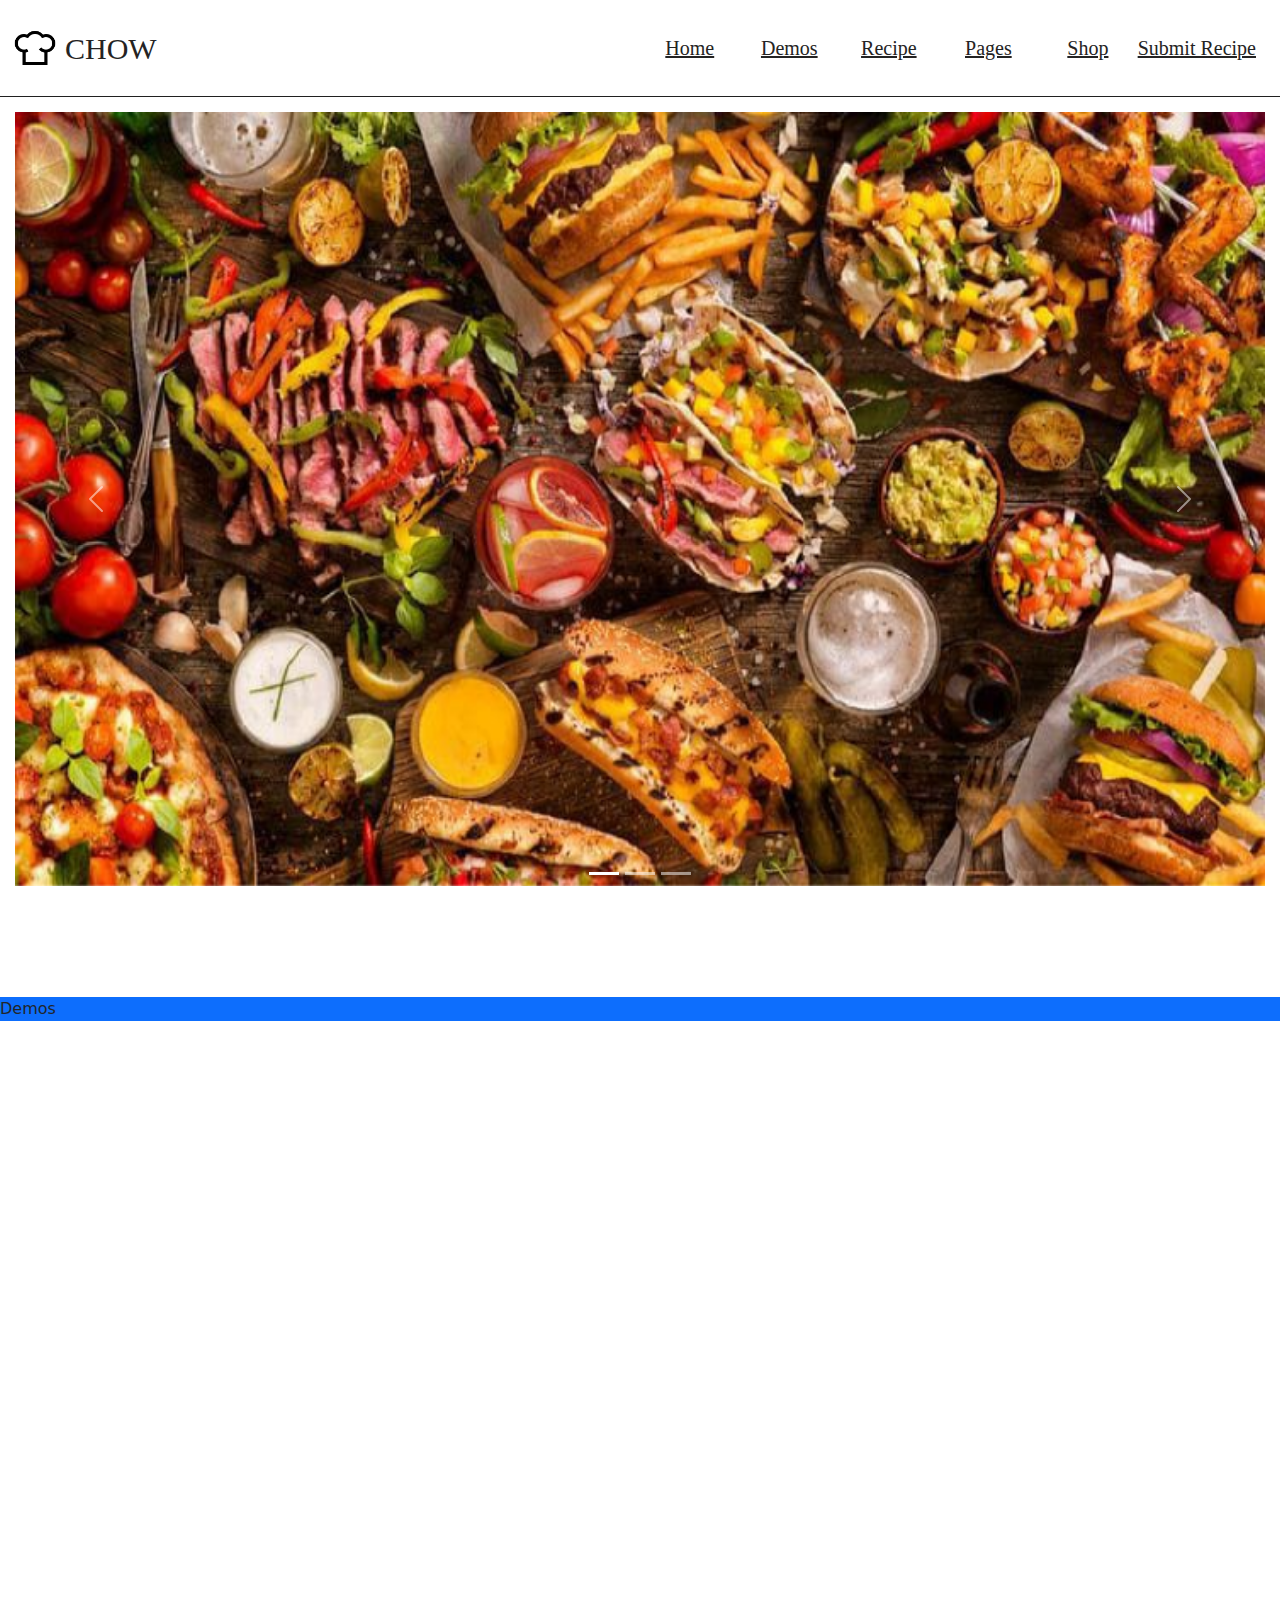
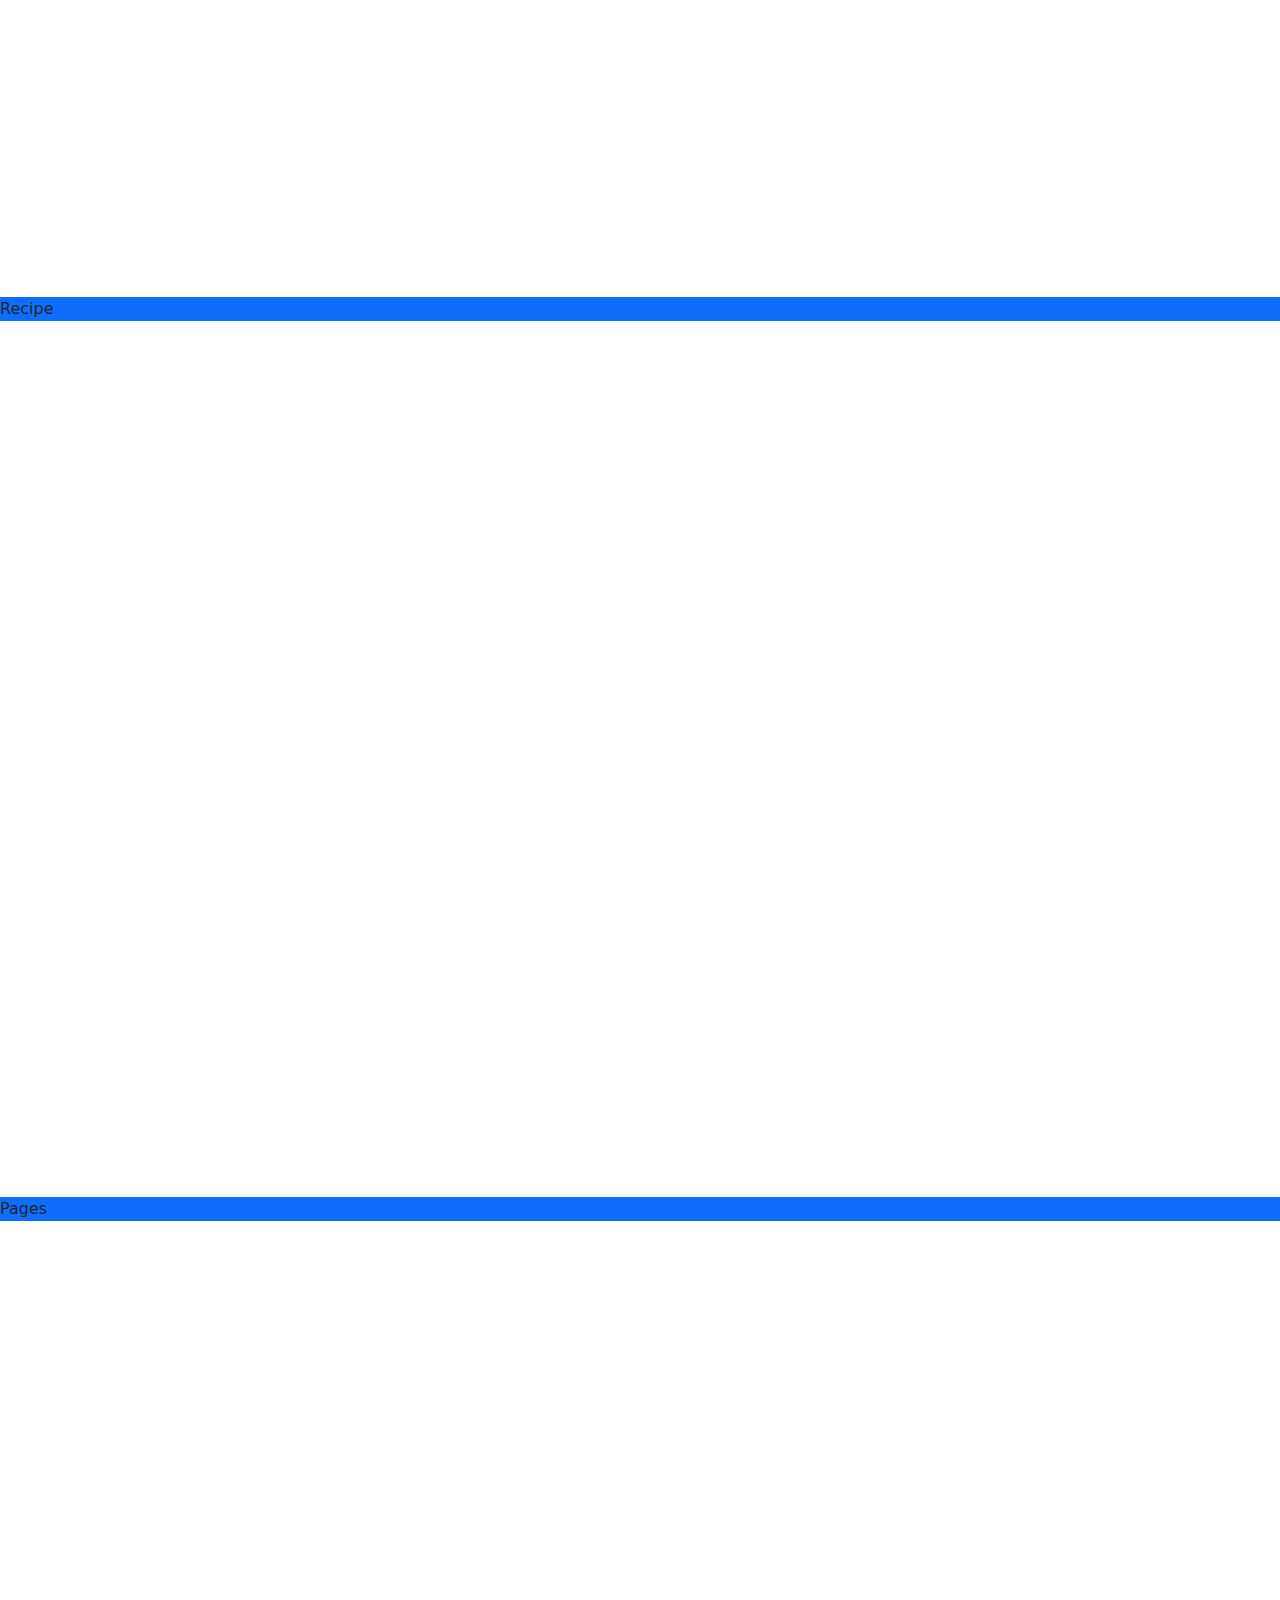
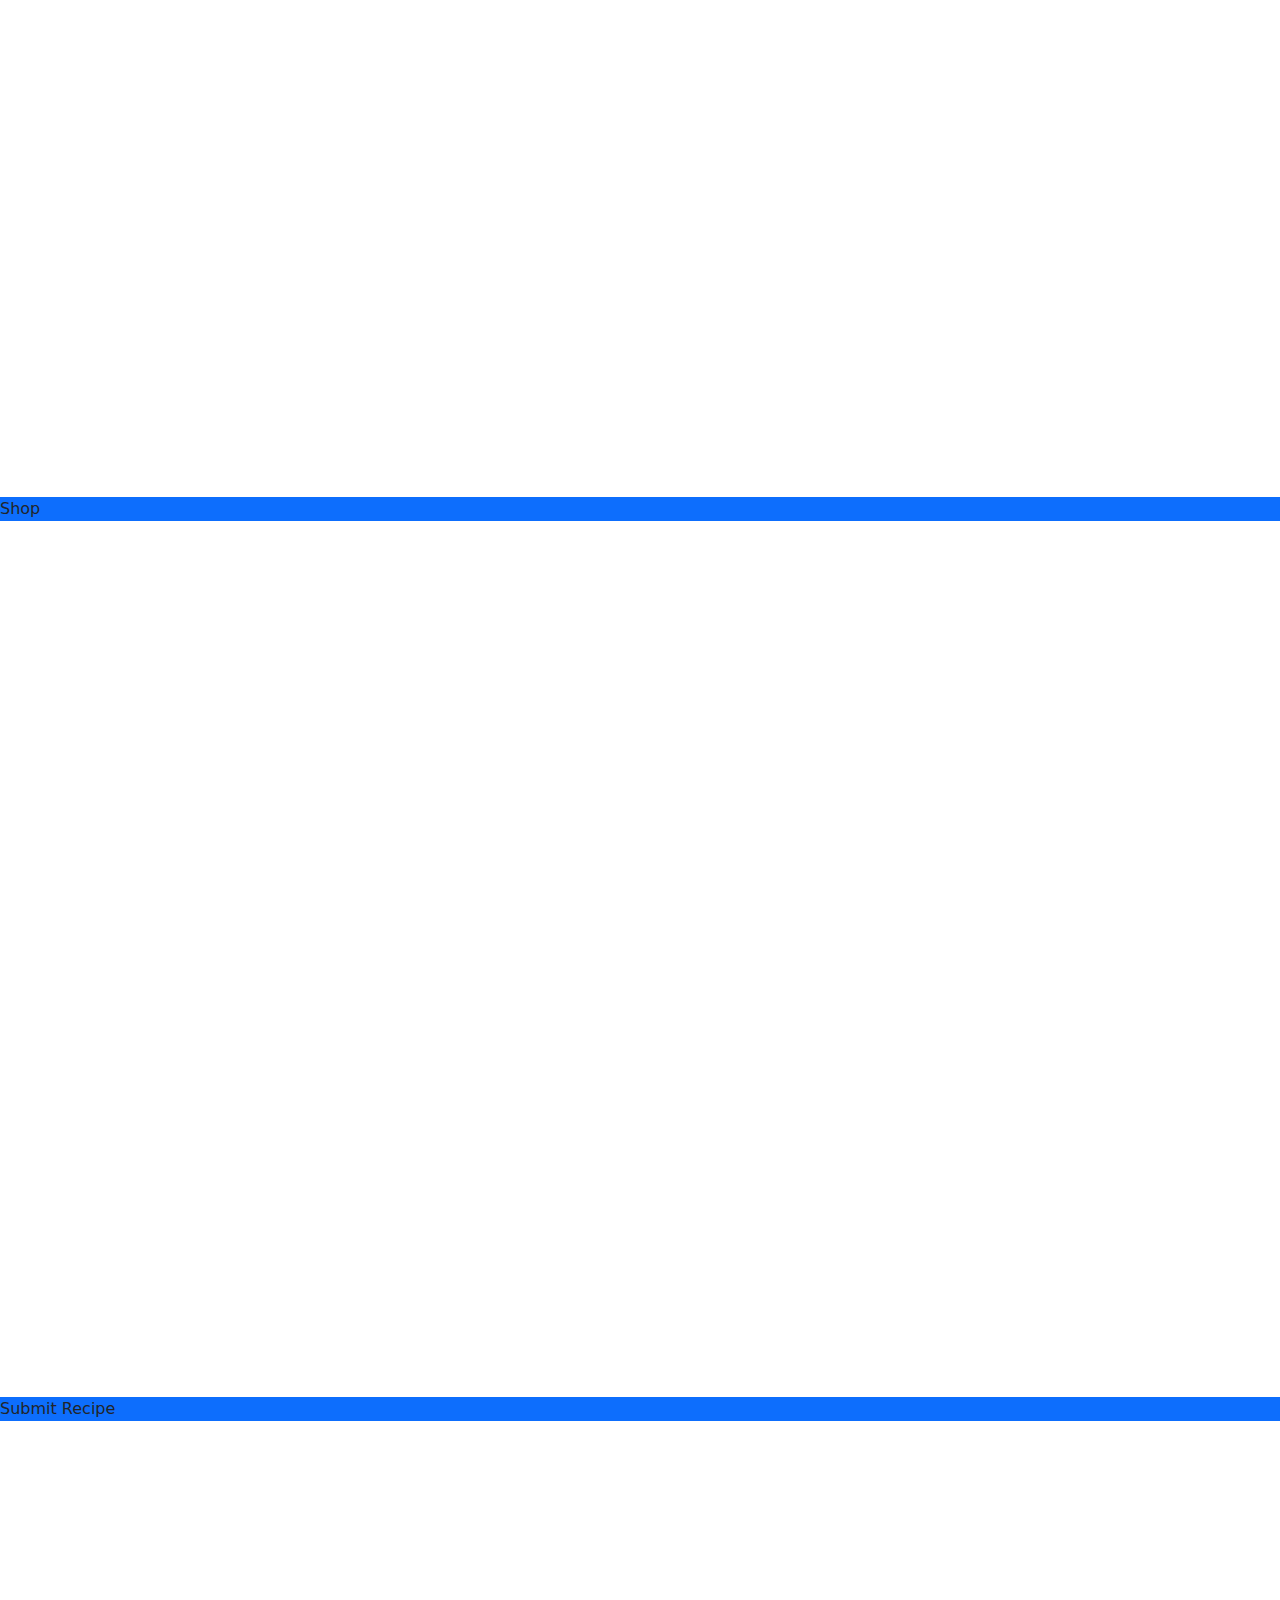
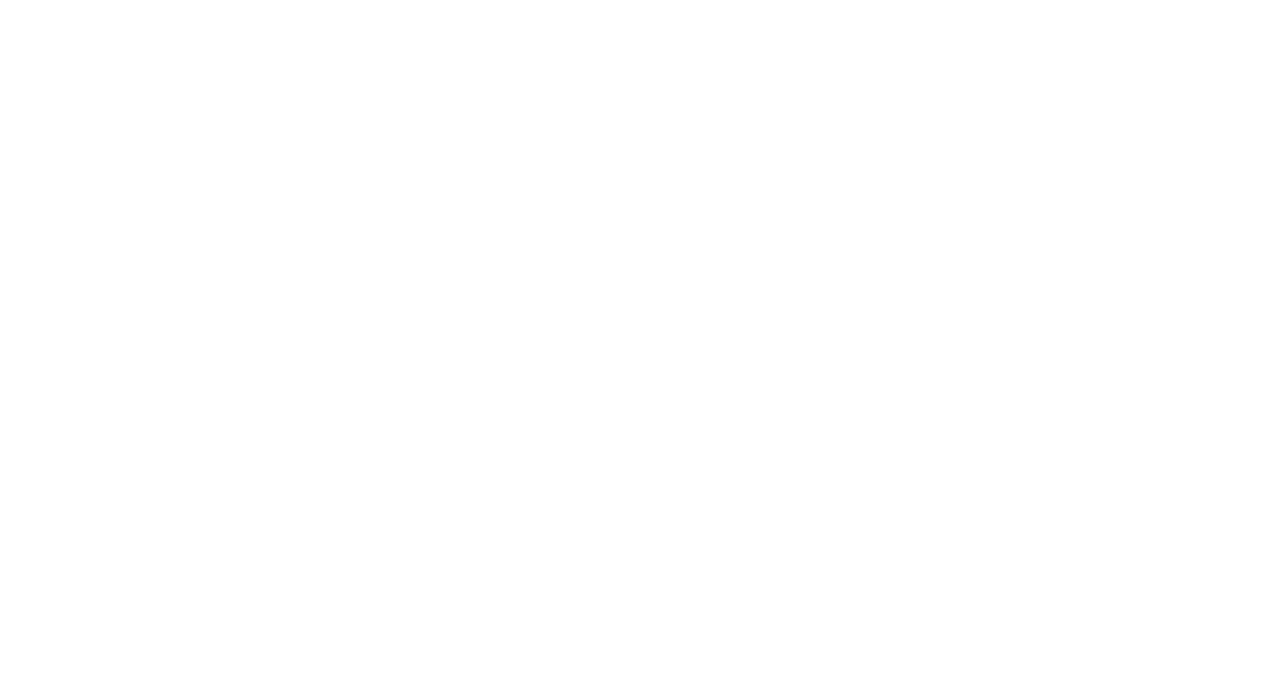
==== index.html @ 67138788 "changes" ====
<!DOCTYPE html>
<html lang="en">
  <head>
    <meta charset="UTF-8" />
    <meta name="viewport" content="width=device-width, initial-scale=1.0" />
    <title>CHOW</title>
    <link
      href="https://cdn.jsdelivr.net/npm/bootstrap@5.3.3/dist/css/bootstrap.min.css"
      rel="stylesheet"
    />
    <link rel="stylesheet" href="./style.css" />
    <script src="https://cdn.jsdelivr.net/npm/bootstrap@5.3.3/dist/js/bootstrap.bundle.min.js"></script>
 
  </head>
  <body>
    <div class="">
      <nav class="navbar navbar-expand-sm bg-white navbar-dark">
        <div class="row w-100 customNav">
          <div class="col d-flex align-items-center">
            <img src="./img/headIcon.png" alt="Los Angeles" class="customslide" style="height: 50px; width: 50px; margin-left: 10px;">
            <a class="navbar-brand logoLabel" href="#">CHOW</a>
          </div>
          
          <div class="col" >
            <ul class="navbar-nav">
              <li class="nav-item w-100">
                <a class="navLabel" href="#home">Home</a>
              </li>
              <li class="nav-item w-100">
                <a class="navLabel" href="#demos">Demos</a>
              </li>
              <li class="nav-item w-100">
                <a class="navLabel" href="#recipe">Recipe</a>
              </li>
              <li class="nav-item w-100">
                <a class="navLabel" href="#pages">Pages</a>
              </li>
              <li class="nav-item w-100">
                <a class="navLabel" href="#shop">Shop</a>
              </li>
              <li class="nav-item w-100">
                <a class="navLabel" href="#form">Submit Recipe</a>
              </li>
            </ul>
          </div>
        </div>
      </nav>
    </div>
    <div id="home" class="vh-100">
      <div id="demo" class="carousel slide" style="padding: 15px;" data-bs-ride="carousel">

        <!-- Indicators/dots -->
        <div class="carousel-indicators">
          <button type="button" data-bs-target="#demo" data-bs-slide-to="0" class="active"></button>
          <button type="button" data-bs-target="#demo" data-bs-slide-to="1"></button>
          <button type="button" data-bs-target="#demo" data-bs-slide-to="2"></button>
        </div>
        
        <!-- The slideshow/carousel -->
        <div class="carousel-inner">
          <div class="carousel-item active 70-vh">
            <img src="./img/crsl1.jpeg" alt="Los Angeles" class="d-block customslide" style="width:100%">
          </div>
          <div class="carousel-item">
            <img src="./img/crsl2.jpeg" alt="Chicago" class="d-block customslide" style="width:100%">
          </div>
          <div class="carousel-item">
            <img src="./img/crsl3.jpeg" alt="New York" class="d-block customslide" style="width:100%">
          </div>
        </div>
        
        <!-- Left and right controls/icons -->
        <button class="carousel-control-prev" type="button" data-bs-target="#demo" data-bs-slide="prev">
          <span class="carousel-control-prev-icon"></span>
        </button>
        <button class="carousel-control-next" type="button" data-bs-target="#demo" data-bs-slide="next">
          <span class="carousel-control-next-icon"></span>
        </button>
      </div>
      
    </div>
    <div id="demos" class="vh-100"><p class="bg-primary">Demos</p></div>
    <div id="recipe" class="vh-100"><p class="bg-primary">Recipe</p></div>
    <div id="pages" class="vh-100"><p class="bg-primary">Pages</p></div>
    <div id="shop" class="vh-100"><p class="bg-primary">Shop</p></div>
    <div id="form" class="vh-100"><p class="bg-primary">Submit Recipe</p></div>
   
  </body>
</html>
---- style.css ----
.customNav{
    height: 80px;
    align-items: center;
}
.nav-item {
    display: flex;
  }
  
  .nav-link {
    flex-grow: 1;
    text-align: center; 
    white-space: nowrap;
  }

  .navLabel{
    color: rgb(36, 35, 35);
    font-size: 20px;
    font-family: 'Times New Roman', Times, serif;
    flex-grow: 1;
    text-align: center; 
    white-space: nowrap;
    
  }
  .logoLabel{
    color: rgb(36, 35, 35);
    font-size: 30px;
    font-family: 'Times New Roman', Times, serif;
    padding-left: 5px;
  }
  .navbar{
    border-bottom: 1px solid rgb(32, 32, 32);
  }
  
.customslide{
height: 86vh;
}
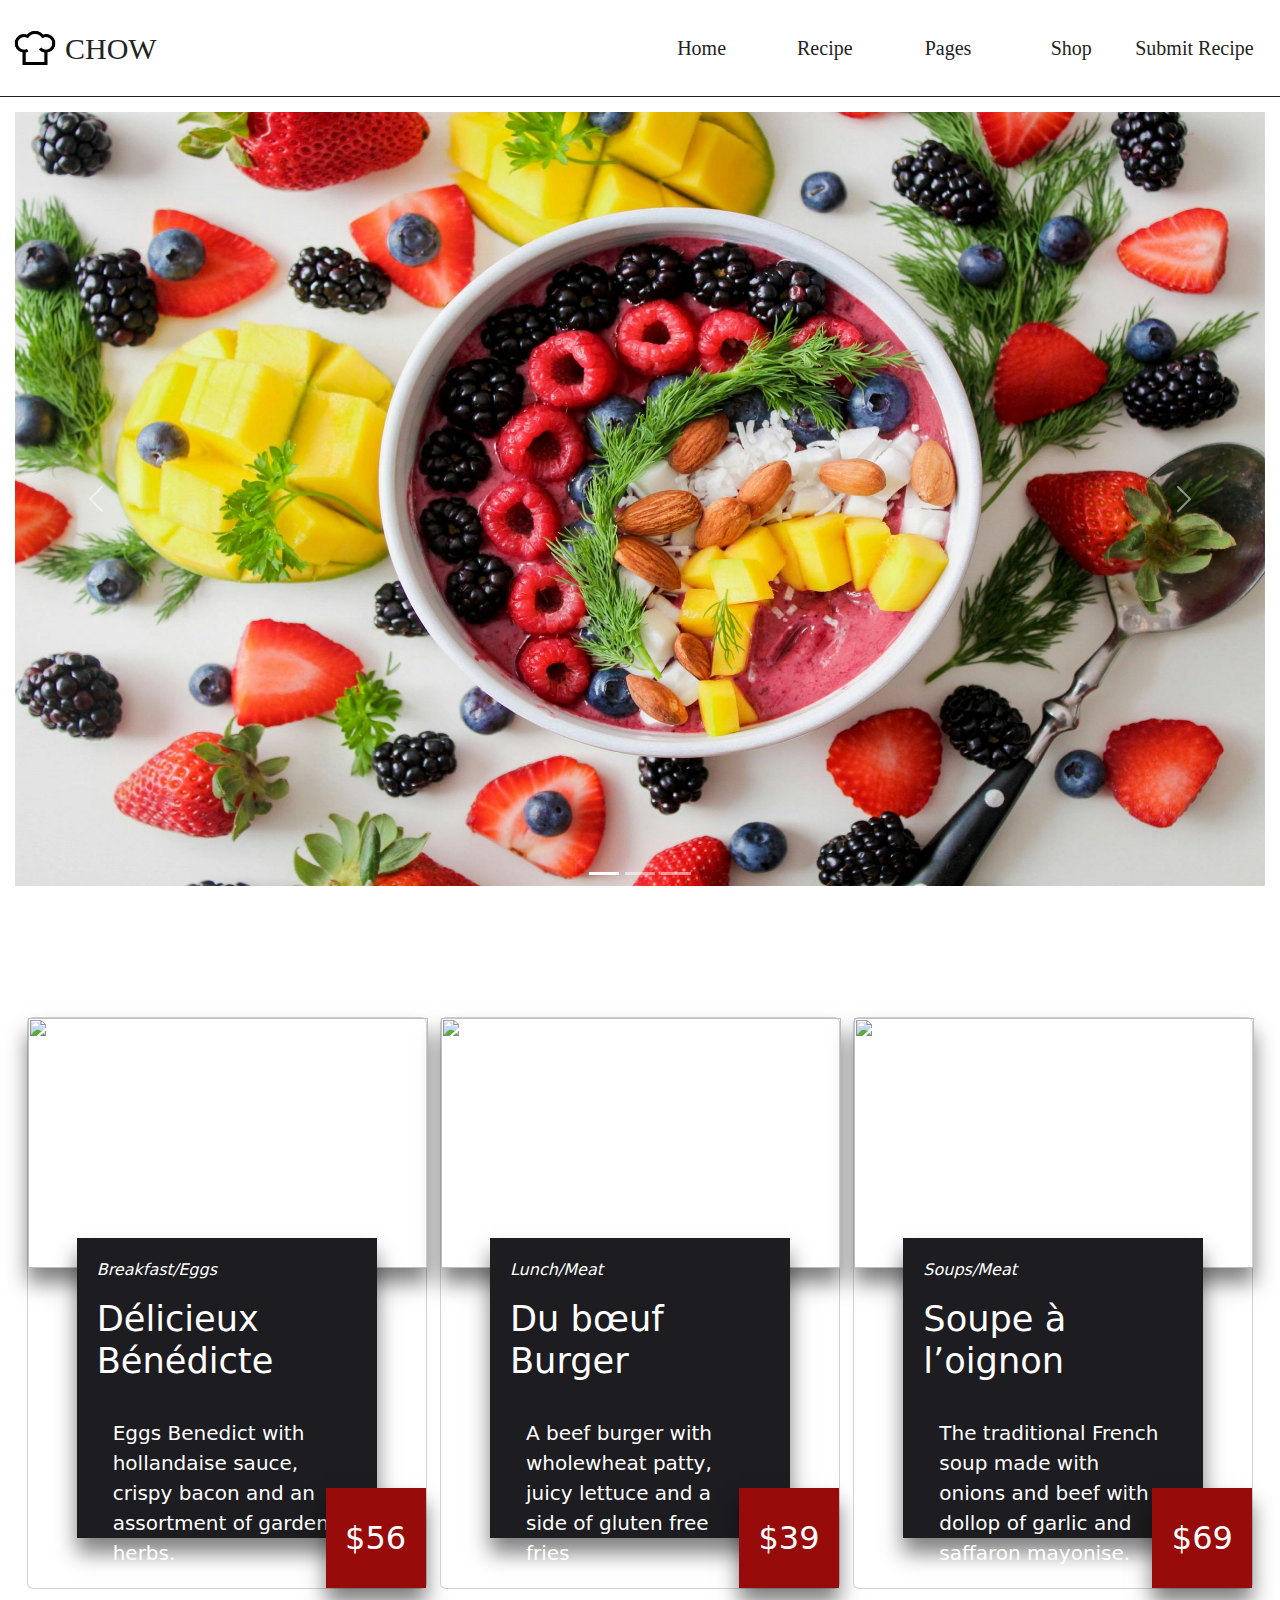
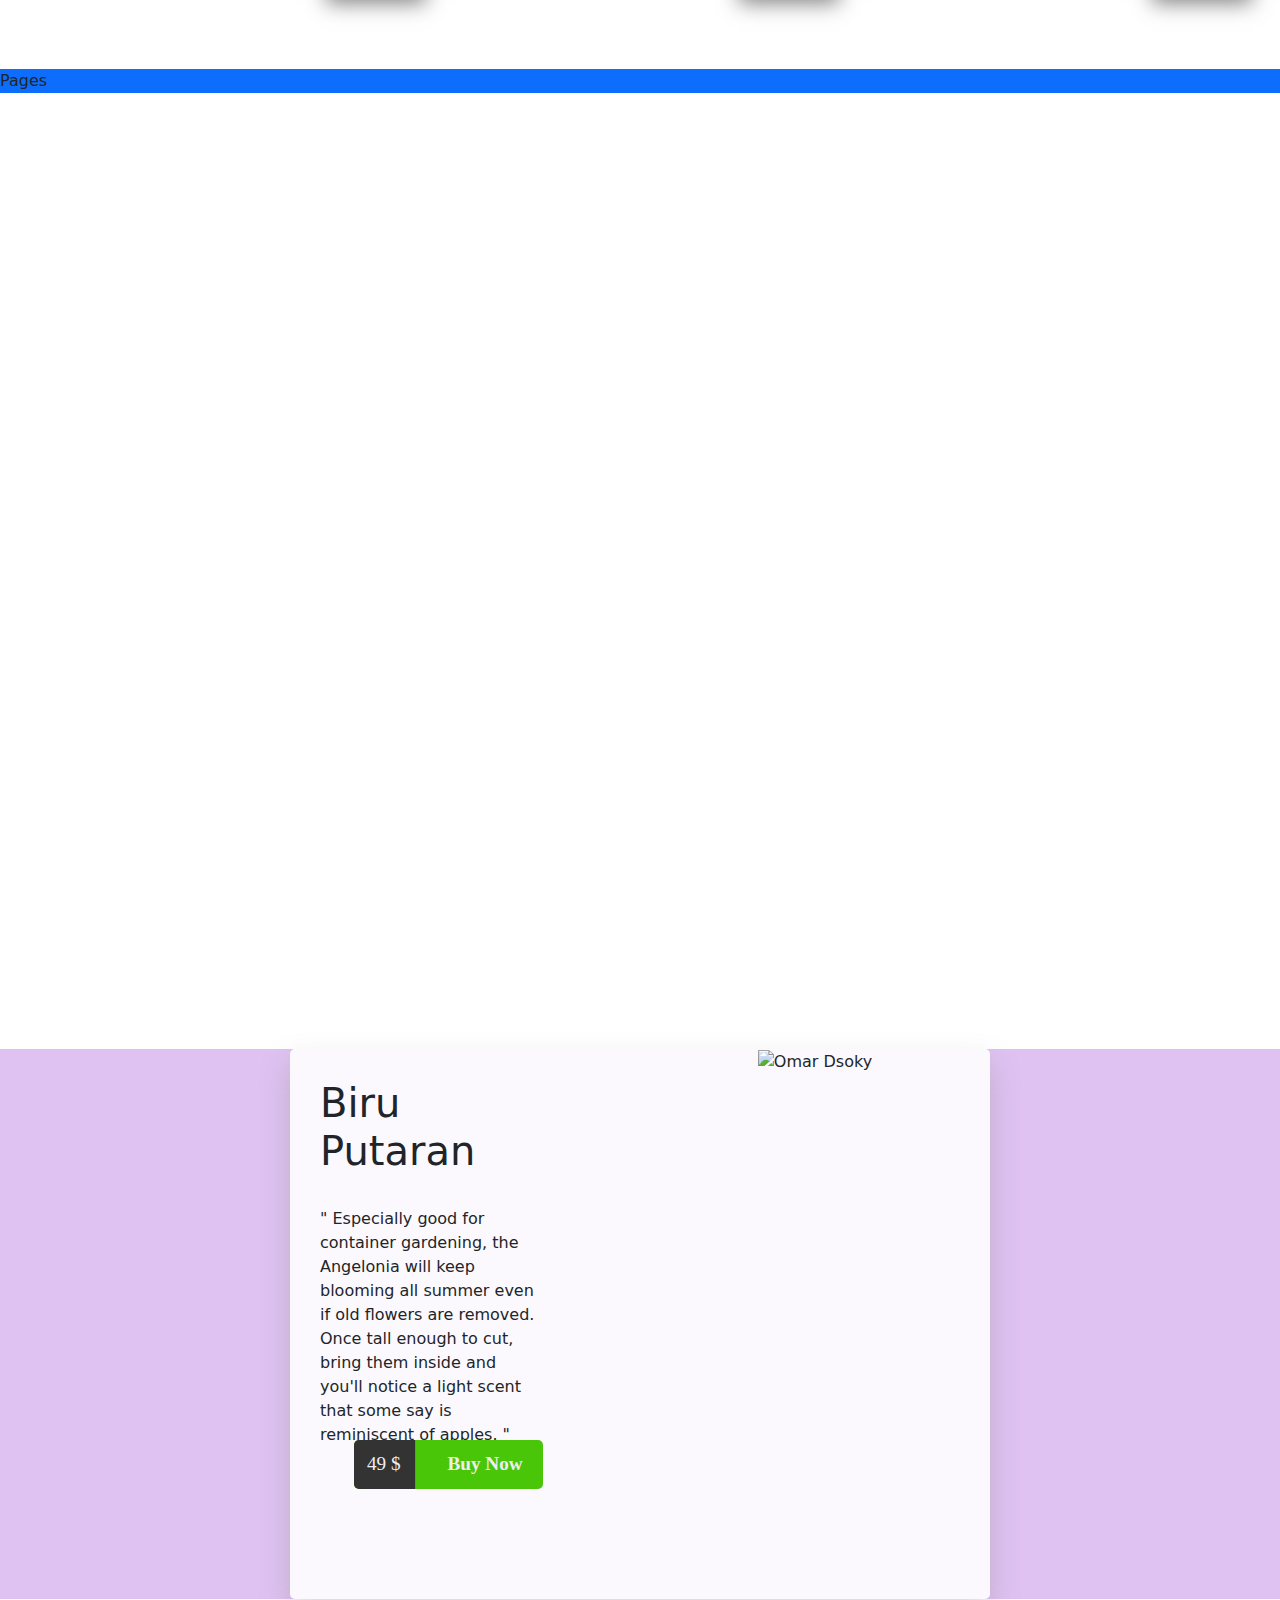
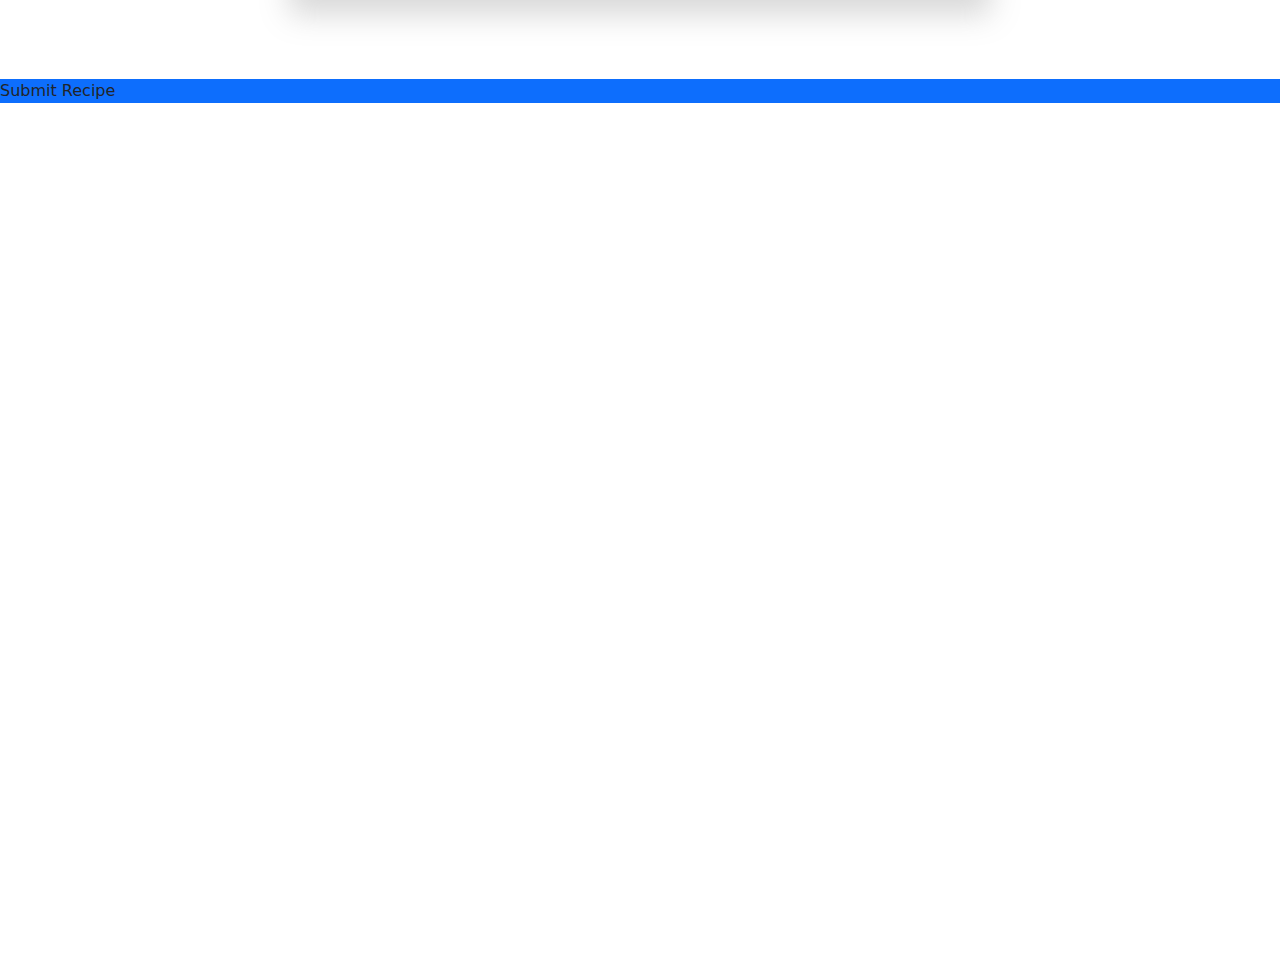
==== commit 82e58ad6: "card and product card" ====
--- a/index.html
+++ b/index.html
@@ -10,25 +10,29 @@
     />
     <link rel="stylesheet" href="./style.css" />
     <script src="https://cdn.jsdelivr.net/npm/bootstrap@5.3.3/dist/js/bootstrap.bundle.min.js"></script>
- 
   </head>
   <body>
     <div class="">
       <nav class="navbar navbar-expand-sm bg-white navbar-dark">
         <div class="row w-100 customNav">
           <div class="col d-flex align-items-center">
-            <img src="./img/headIcon.png" alt="Los Angeles" class="customslide" style="height: 50px; width: 50px; margin-left: 10px;">
+            <img
+              src="./img/headIcon.png"
+              alt="Los Angeles"
+              class="customslide"
+              style="height: 50px; width: 50px; margin-left: 10px"
+            />
             <a class="navbar-brand logoLabel" href="#">CHOW</a>
           </div>
-          
-          <div class="col" >
+
+          <div class="col">
             <ul class="navbar-nav">
               <li class="nav-item w-100">
                 <a class="navLabel" href="#home">Home</a>
               </li>
-              <li class="nav-item w-100">
+              <!-- <li class="nav-item w-100">
                 <a class="navLabel" href="#demos">Demos</a>
-              </li>
+              </li> -->
               <li class="nav-item w-100">
                 <a class="navLabel" href="#recipe">Recipe</a>
               </li>
@@ -47,43 +51,188 @@
       </nav>
     </div>
     <div id="home" class="vh-100">
-      <div id="demo" class="carousel slide" style="padding: 15px;" data-bs-ride="carousel">
-
+      <div
+        id="demo"
+        class="carousel slide"
+        style="padding: 15px"
+        data-bs-ride="carousel"
+      >
         <!-- Indicators/dots -->
         <div class="carousel-indicators">
-          <button type="button" data-bs-target="#demo" data-bs-slide-to="0" class="active"></button>
-          <button type="button" data-bs-target="#demo" data-bs-slide-to="1"></button>
-          <button type="button" data-bs-target="#demo" data-bs-slide-to="2"></button>
-        </div>
-        
+          <button
+            type="button"
+            data-bs-target="#demo"
+            data-bs-slide-to="0"
+            class="active"
+          ></button>
+          <button
+            type="button"
+            data-bs-target="#demo"
+            data-bs-slide-to="1"
+          ></button>
+          <button
+            type="button"
+            data-bs-target="#demo"
+            data-bs-slide-to="2"
+          ></button>
+        </div>
+
         <!-- The slideshow/carousel -->
         <div class="carousel-inner">
           <div class="carousel-item active 70-vh">
-            <img src="./img/crsl1.jpeg" alt="Los Angeles" class="d-block customslide" style="width:100%">
+            <img
+              src="./img/crsl1.jpg"
+              alt="Los Angeles"
+              class="d-block customslide"
+              style="width: 100%"
+            />
           </div>
           <div class="carousel-item">
-            <img src="./img/crsl2.jpeg" alt="Chicago" class="d-block customslide" style="width:100%">
+            <img
+              src="./img/crsl2.jpeg"
+              alt="Chicago"
+              class="d-block customslide"
+              style="width: 100%"
+            />
           </div>
           <div class="carousel-item">
-            <img src="./img/crsl3.jpeg" alt="New York" class="d-block customslide" style="width:100%">
-          </div>
-        </div>
-        
+            <img
+              src="./img/crsl3.jpeg"
+              alt="New York"
+              class="d-block customslide"
+              style="width: 100%"
+            />
+          </div>
+        </div>
+
         <!-- Left and right controls/icons -->
-        <button class="carousel-control-prev" type="button" data-bs-target="#demo" data-bs-slide="prev">
+        <button
+          class="carousel-control-prev"
+          type="button"
+          data-bs-target="#demo"
+          data-bs-slide="prev"
+        >
           <span class="carousel-control-prev-icon"></span>
         </button>
-        <button class="carousel-control-next" type="button" data-bs-target="#demo" data-bs-slide="next">
+        <button
+          class="carousel-control-next"
+          type="button"
+          data-bs-target="#demo"
+          data-bs-slide="next"
+        >
           <span class="carousel-control-next-icon"></span>
         </button>
       </div>
-      
-    </div>
-    <div id="demos" class="vh-100"><p class="bg-primary">Demos</p></div>
-    <div id="recipe" class="vh-100"><p class="bg-primary">Recipe</p></div>
+    </div>
+    <!-- <div id="demos" class="vh-100"><p class="bg-primary">Demos</p></div> -->
+    <div id="recipe" class="">
+      <div class="containerShop">
+        <div class="card">
+          <div class="card-image">
+            <img
+              src="https://images.unsplash.com/photo-1604135307399-86c6ce0aba8e?ixid=MnwxMjA3fDB8MHxwaG90by1wYWdlfHx8fGVufDB8fHx8&ixlib=rb-1.2.1&auto=format&fit=crop&w=1374&q=80"
+            />
+          </div>
+          <div class="card-text">
+            <p class="card-meal-type">Breakfast/Eggs</p>
+            <h2 class="card-title">Délicieux Bénédicte</h2>
+            <p class="card-body">
+              Eggs Benedict with hollandaise sauce, crispy bacon and an
+              assortment of garden herbs.
+            </p>
+          </div>
+          <div class="card-price">$56</div>
+        </div>
+        <div class="card">
+          <div class="card-image">
+            <img
+              src="https://images.unsplash.com/photo-1551782450-17144efb9c50?ixid=MnwxMjA3fDB8MHxwaG90by1wYWdlfHx8fGVufDB8fHx8&ixlib=rb-1.2.1&auto=format&fit=crop&w=1769&q=80"
+            />
+          </div>
+          <div class="card-text">
+            <p class="card-meal-type">Lunch/Meat</p>
+            <h2 class="card-title">Du bœuf Burger</h2>
+            <p class="card-body">
+              A beef burger with wholewheat patty, juicy lettuce and a side of
+              gluten free fries
+            </p>
+          </div>
+          <div class="card-price">$39</div>
+        </div>
+        <div class="card">
+          <div class="card-image">
+            <img
+              src="https://images.unsplash.com/photo-1635146037526-a75e6905ad78?ixid=MnwxMjA3fDB8MHxwaG90by1wYWdlfHx8fGVufDB8fHx8&ixlib=rb-1.2.1&auto=format&fit=crop&w=1834&q=80"
+            />
+          </div>
+          <div class="card-text">
+            <p class="card-meal-type">Soups/Meat</p>
+            <h2 class="card-title">Soupe à l’oignon</h2>
+            <p class="card-body">
+              The traditional French soup made with onions and beef with a
+              dollop of garlic and saffaron mayonise.
+            </p>
+          </div>
+          <div class="card-price">$69</div>
+        </div>
+      </div>
+    </div>
     <div id="pages" class="vh-100"><p class="bg-primary">Pages</p></div>
-    <div id="shop" class="vh-100"><p class="bg-primary">Shop</p></div>
+    <div id="shop" class="">
+      <div class="shopBody">
+        <div class="containerShop2">
+          <div class="product-details">
+            <h1>Biru Putaran</h1>
+
+            <span class="hint-star star">
+              <i class="fa fa-star" aria-hidden="true"></i>
+              <i class="fa fa-star" aria-hidden="true"></i>
+              <i class="fa fa-star" aria-hidden="true"></i>
+              <i class="fa fa-star-half-o" aria-hidden="true"></i>
+              <i class="fa fa-star-o" aria-hidden="true"></i>
+            </span>
+
+            <p class="information">
+              " Especially good for container gardening, the Angelonia will keep
+              blooming all summer even if old flowers are removed. Once tall
+              enough to cut, bring them inside and you'll notice a light scent
+              that some say is reminiscent of apples. "
+            </p>
+
+            <div class="control">
+              <button class="btn">
+                <span class="price">49 $</span>
+
+                <span class="shopping-cart"
+                  ><i class="fa fa-shopping-cart" aria-hidden="true"></i
+                ></span>
+
+                <span class="buy">Buy Now</span>
+              </button>
+            </div>
+          </div>
+
+          <div class="product-image">
+            <img
+              src="https://sc01.alicdn.com/kf/HTB1Cic9HFXXXXbZXpXXq6xXFXXX3/200006212/HTB1Cic9HFXXXXbZXpXXq6xXFXXX3.jpg"
+              alt="Omar Dsoky"
+            />
+
+            <div class="info">
+              <h2>The Description</h2>
+              <ul>
+                <li><strong>Sun Needs: </strong>Full Sun</li>
+                <li><strong>Soil Needs: </strong>Damp</li>
+                <li><strong>Zones: </strong>9 - 11</li>
+                <li><strong>Height: </strong>2 - 3 feet</li>
+                <li><strong>Blooms in: </strong>Mid‑Summer - Mid‑Fall</li>
+                <li><strong>Features: </strong>Tolerates heat</li>
+              </ul>
+            </div>
+          </div>
+        </div>
+      </div>
+    </div>
     <div id="form" class="vh-100"><p class="bg-primary">Submit Recipe</p></div>
-   
   </body>
 </html>
--- a/style.css
+++ b/style.css
@@ -6,7 +6,7 @@
     display: flex;
   }
   
-  .nav-link {
+.nav-link {
     flex-grow: 1;
     text-align: center; 
     white-space: nowrap;
@@ -19,8 +19,12 @@
     flex-grow: 1;
     text-align: center; 
     white-space: nowrap;
-    
-  }
+    text-decoration: none;
+  }
+  .navLabel:hover {
+    color: rgb(4, 163, 76);
+    text-decoration: underline;
+}
   .logoLabel{
     color: rgb(36, 35, 35);
     font-size: 30px;
@@ -33,4 +37,262 @@
   
 .customslide{
 height: 86vh;
-}+}
+
+
+.containerShop{
+  /* width:100vw; */
+  display:flex;
+  justify-content:space-around;
+  flex-wrap:wrap;
+  padding:20px 20px;
+}
+.card{
+  display:flex;
+  flex-direction:column;
+  width:400px;
+  margin-bottom:60px;
+}
+.card>div{
+  box-shadow:0 15px 20px 0 rgba(0,0,0,0.5);
+}
+.card-image{
+  width:400px;
+  height:250px;
+}
+.card-image>img{
+  width:100%;
+  height:100%;
+  object-fit:cover;
+  object-position:bottom;
+}
+.card-text{
+  margin:-30px auto;
+  margin-bottom:-50px;
+  height:300px;
+  width:300px;
+  background-color:#1D1C20;
+  color:#fff;
+  padding:20px;
+}
+.card-meal-type{
+  font-style:italic;
+}
+.card-title{
+  font-size:2.2rem;
+  margin-bottom:20px;
+  margin-top:5px;
+}
+.card-body{
+  font-size:1.25rem;
+}
+.card-price{
+  width:100px;
+  height:100px;
+  background-color:#970C0A;
+  color:#fff;
+  margin-left:auto;
+  font-size:2rem;
+  display:flex;
+  justify-content:center;
+  align-items:center;
+}
+
+
+
+
+
+
+
+
+
+.shopBody {
+    background: #DFC2F2;
+    background-image: linear-gradient( 135deg, #CE9FFC 10%, #7367F0 100%);
+    background-attachment: fixed;	
+    background-size: cover;
+    }
+  
+  .containerShop2{
+    box-shadow: 0 15px 30px 1px rgba(128, 128, 128, 0.31);
+    background: rgba(255, 255, 255, 0.90);
+    text-align: center;
+    border-radius: 5px;
+    overflow: hidden;
+    margin: 5em auto;
+    height: 550px;
+    width: 700px;
+    
+  }
+
+/* 	Product details  */
+.product-details {
+	position: relative;
+	text-align: left;
+	overflow: hidden;
+	padding: 30px;
+	height: 100%;
+	float: left;
+	width: 40%;
+
+}
+
+/* 	Product Name */
+#container .product-details h1{
+	font-family: 'Old Standard TT', serif;
+	display: inline-block;
+	position: relative;
+	font-size: 34px;
+	color: #344055;
+	margin: 0;
+	
+}
+
+#container .product-details h1:before{
+	position: absolute;
+	content: '';
+	right: 0%; 
+	top: 0%;
+	transform: translate(25px, -15px);
+	font-family: 'Farsan', cursive;
+	display: inline-block;
+	background: #FFA69E;
+	border-radius: 5px;
+	font-size: 14px;
+	padding: 5px;
+	color: #FFF;
+	margin: 0;
+	animation: chan-sh 6s ease infinite;
+
+}
+
+
+@keyframes chan-sh {
+	from  {content: 'free shipping';}
+	to  {content: 'New';}
+	
+}
+
+/*Product Rating  */
+.hint-star {
+	display: inline-block;
+	margin-left: 0.5em;
+	color: gold;
+	width: 50%;
+}
+
+
+/* The most important information about the product */
+#container .product-details > p {
+	font-family: 'Farsan', cursive;
+	text-align: center;
+	font-size: 20px;
+	color: #7d7d7d;
+	
+}
+
+/* control */
+
+.control{
+	position: absolute;
+	bottom: 20%;
+	left: 22.8%;
+	
+}
+/* the Button */
+.btn {
+	transform: translateY(0px);
+	transition: 0.3s linear;
+	background: #49C608;
+	border-radius: 5px;
+  position: relative;
+  overflow: hidden;
+	cursor: pointer;
+	outline: none;
+	border: none;
+	color: #eee;
+	padding: 0;
+	margin: 0;
+	
+}
+
+.btn:hover{transform: translateY(-4px);}
+
+.btn span {
+	font-family: 'Farsan', cursive;
+	transition: transform 0.3s;
+	display: inline-block;
+  padding: 10px 20px;
+	font-size: 1.2em;
+	margin:0;
+	
+}
+/* shopping cart icon */
+.btn .price, .shopping-cart{
+	background: #333;
+	border: 0;
+	margin: 0;
+}
+
+.btn .price {
+	transform: translateX(-10%); padding-right: 15px;
+}
+
+/* the Icon */
+.btn .shopping-cart {
+	transform: translateX(-100%);
+  position: absolute;
+	background: #333;
+	z-index: 1;
+  left: 0;
+  top: 0;
+}
+
+/* buy */
+.btn .buy {z-index: 3; font-weight: bolder;}
+
+.btn:hover .price {transform: translateX(-110%);}
+
+.btn:hover .shopping-cart {transform: translateX(0%);}
+
+
+
+/* product image  */
+.product-image {
+	transition: all 0.3s ease-out;
+	display: inline-block;
+	position: relative;
+	overflow: hidden;
+	height: 100%;
+	float: right;
+	width: 50%;
+	display: inline-block;
+}
+
+#container img {width: 100%;height: 100%;}
+
+.info {
+    background: rgba(27, 26, 26, 0.9);
+    font-family: 'Farsan', cursive;
+    transition: all 0.3s ease-out;
+    transform: translateX(-100%);
+    position: absolute;
+    line-height: 1.9;
+    text-align: left;
+    font-size: 120%;
+    cursor: no-drop;
+    color: #FFF;
+    height: 100%;
+    width: 100%;
+    left: 0;
+    top: 0;
+}
+
+.info h2 {text-align: center}
+.product-image:hover .info{transform: translateX(0);}
+
+.info ul li{transition: 0.3s ease;}
+.info ul li:hover{transform: translateX(50px) scale(1.3);}
+
+.product-image:hover img {transition: all 0.3s ease-out;}
+.product-image:hover img {transform: scale(1.2, 1.2);}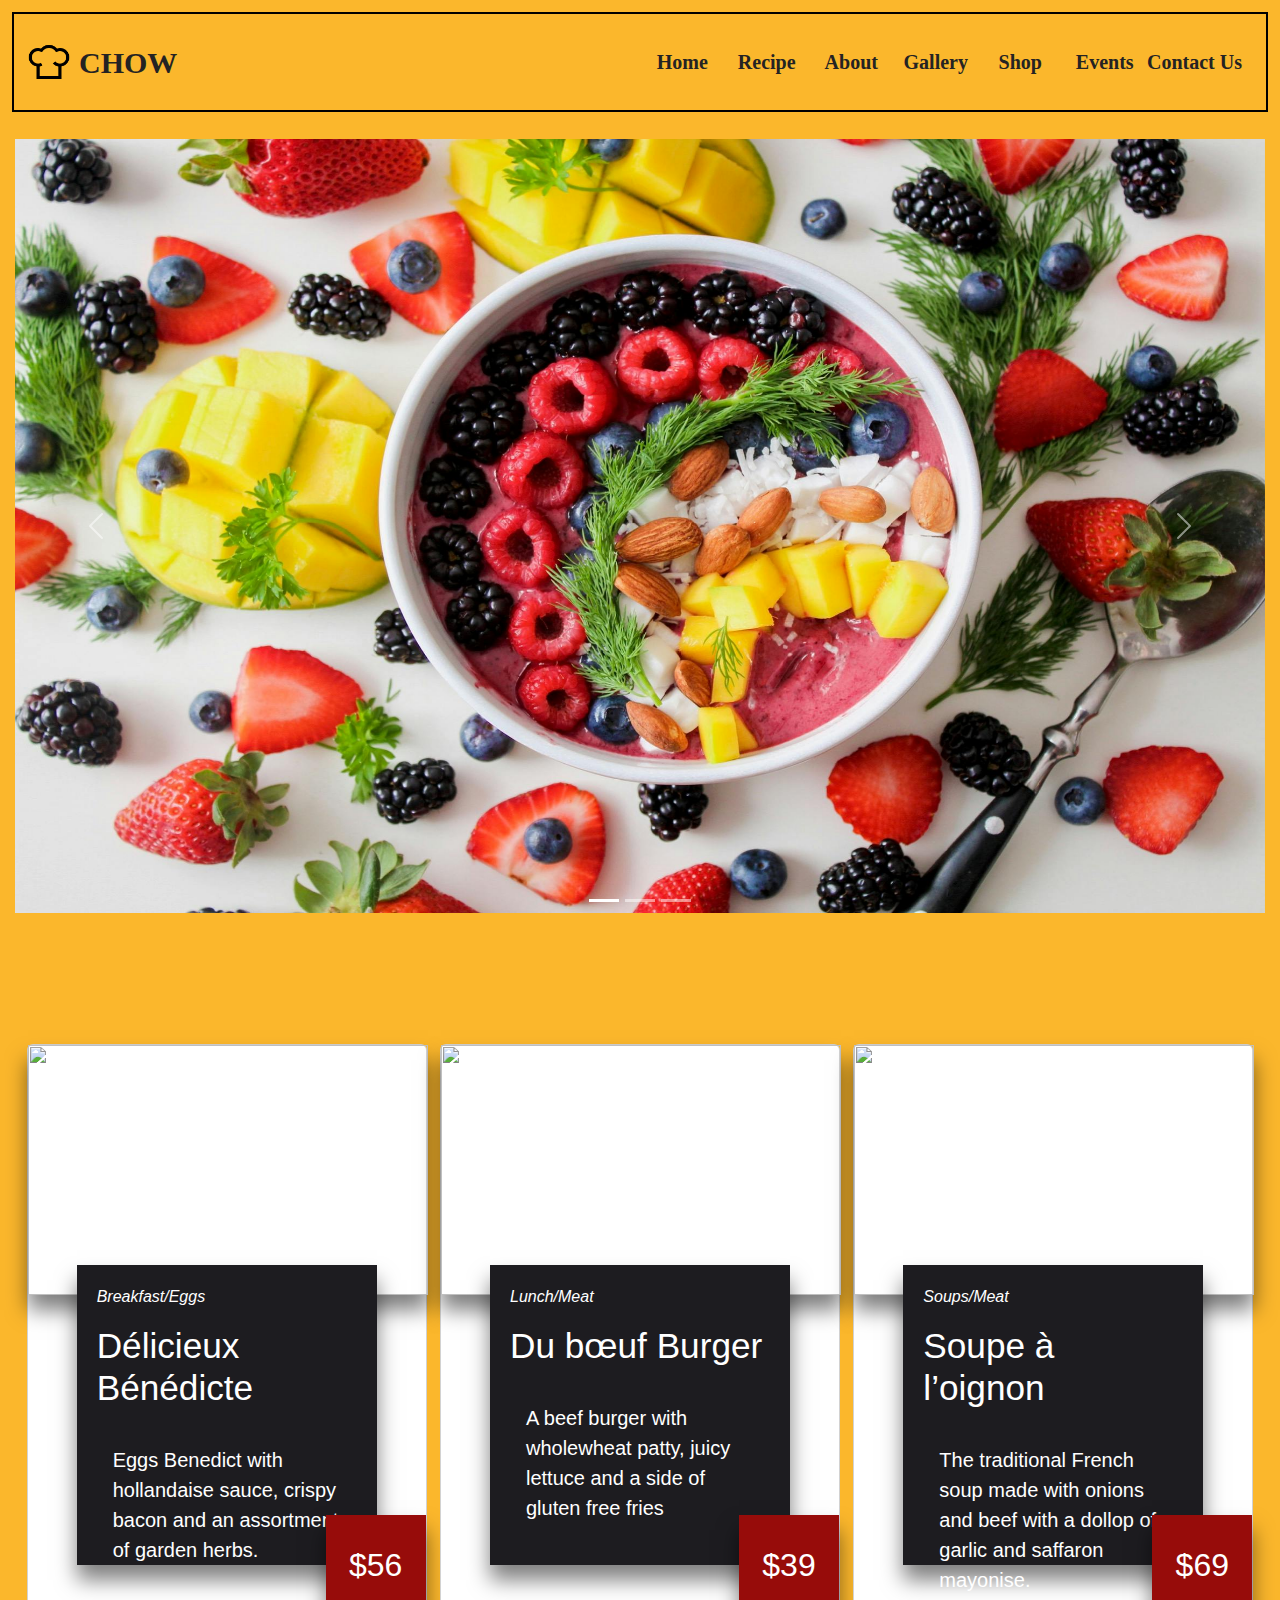
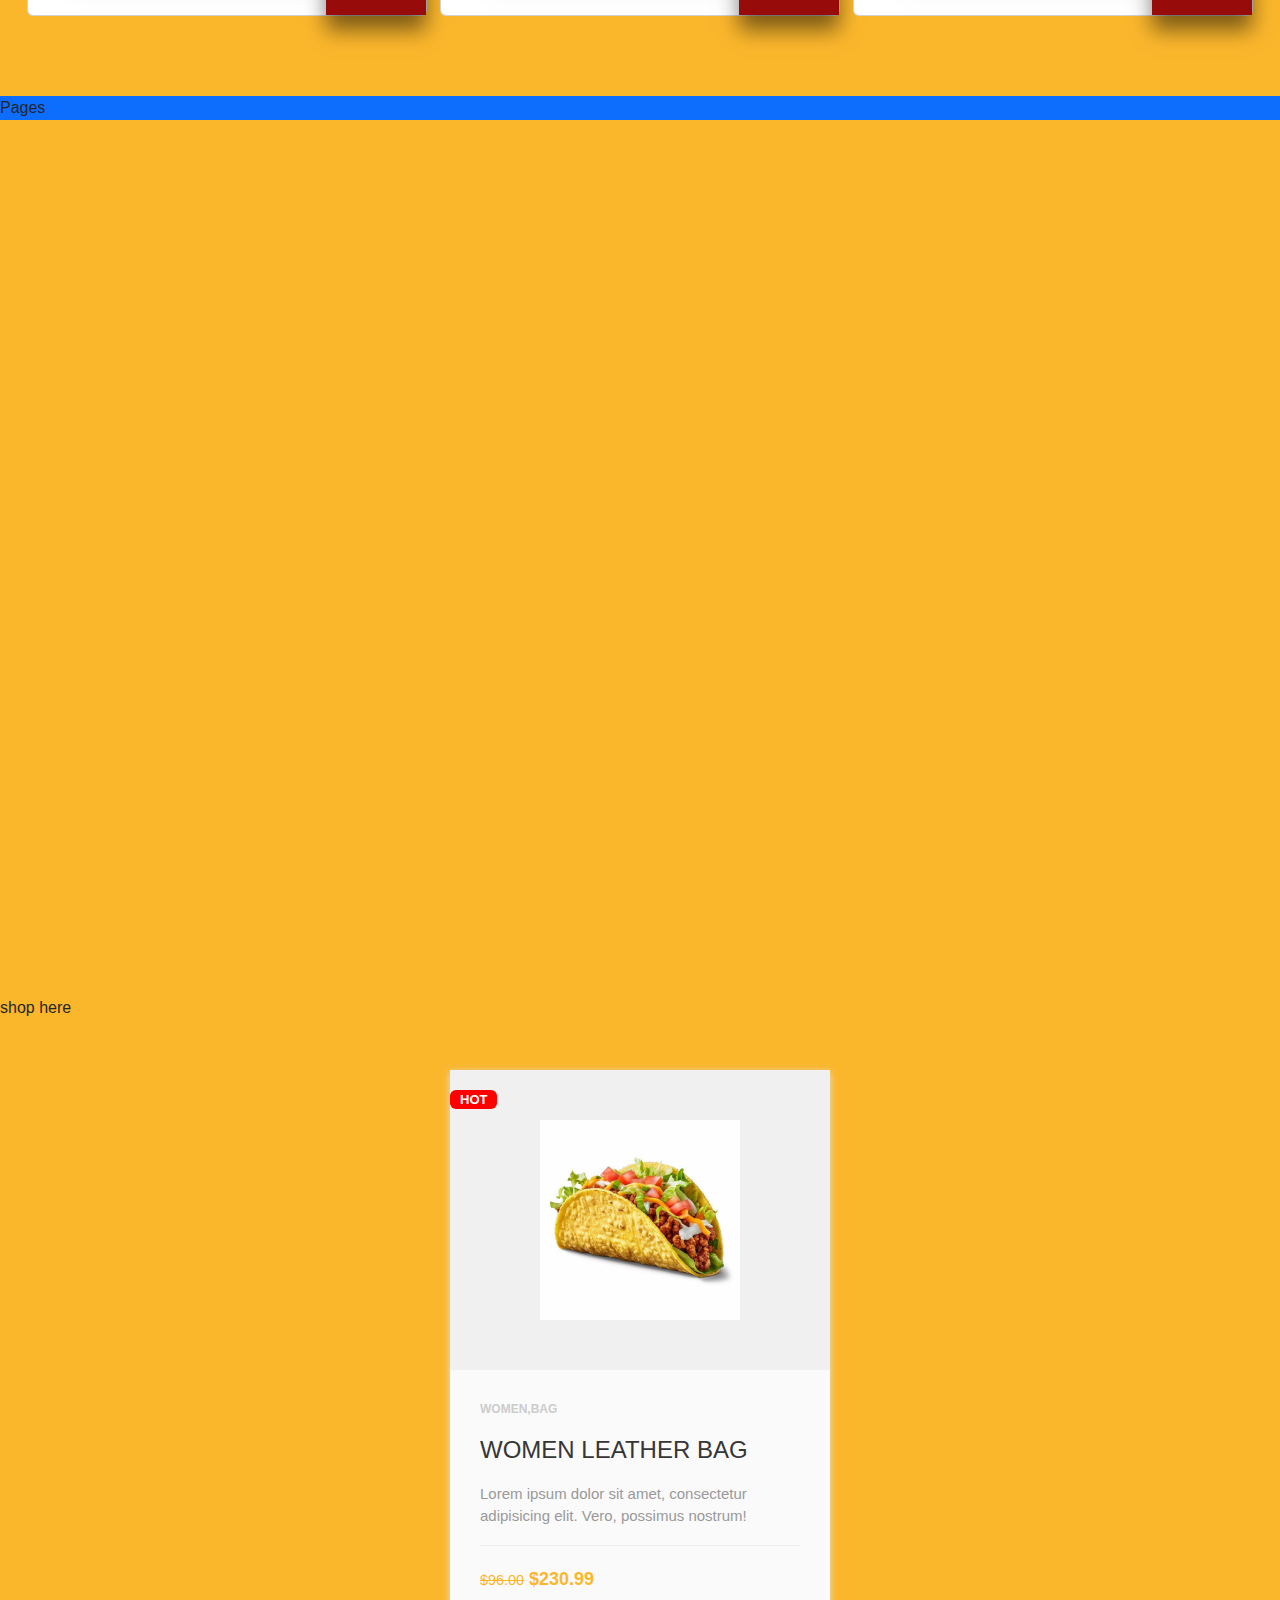
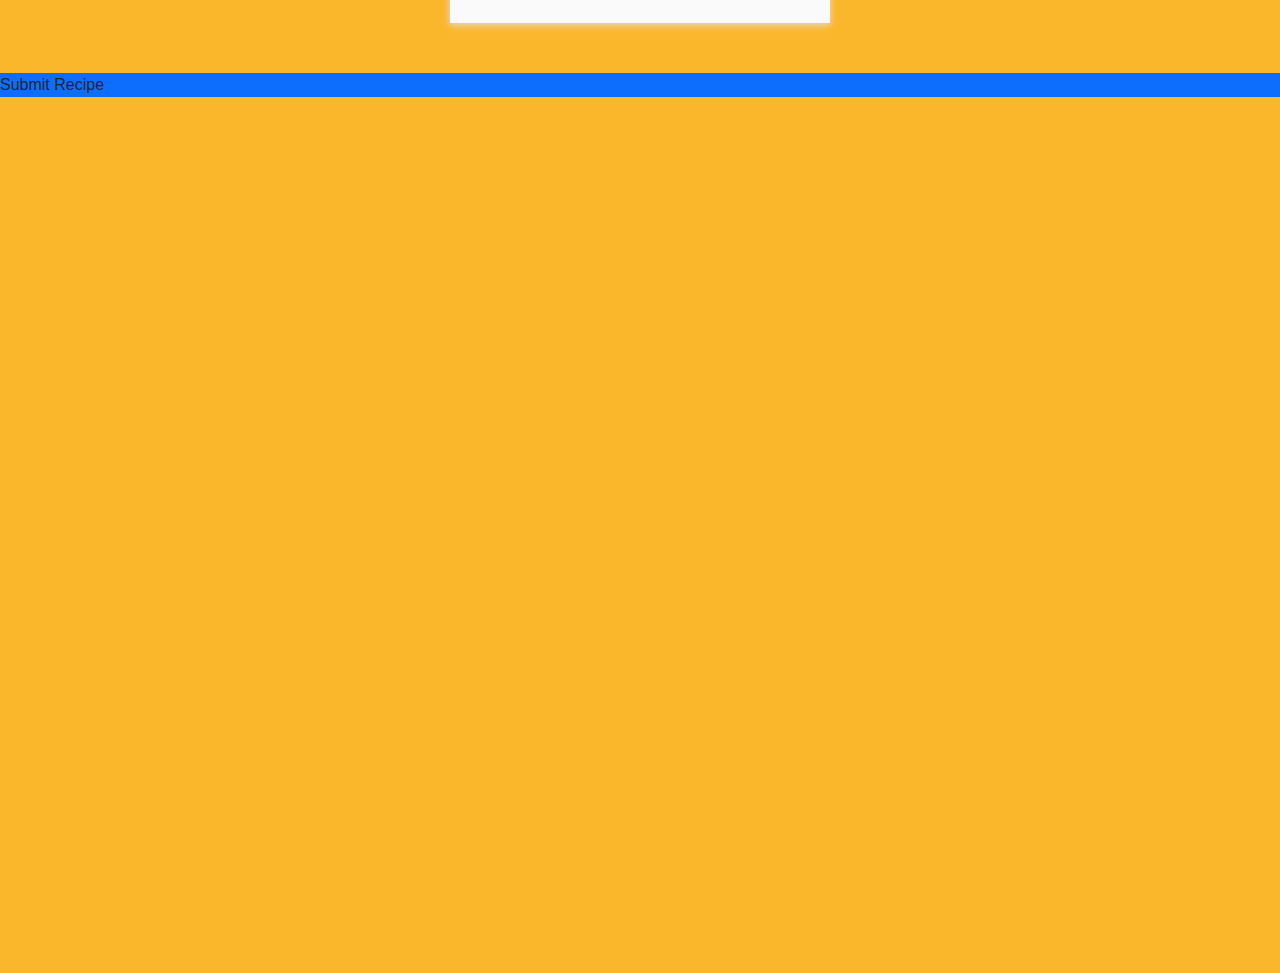
==== commit 6446d13d: "Changes" ====
--- a/index.html
+++ b/index.html
@@ -12,8 +12,8 @@
     <script src="https://cdn.jsdelivr.net/npm/bootstrap@5.3.3/dist/js/bootstrap.bundle.min.js"></script>
   </head>
   <body>
-    <div class="">
-      <nav class="navbar navbar-expand-sm bg-white navbar-dark">
+    <div class="" style="background-color: #fbb72c; padding: 12px; ">
+      <nav class="navbar navbar-expand-sm  navbar-dark" style="border: 2px solid black;">
         <div class="row w-100 customNav">
           <div class="col d-flex align-items-center">
             <img
@@ -30,20 +30,23 @@
               <li class="nav-item w-100">
                 <a class="navLabel" href="#home">Home</a>
               </li>
-              <!-- <li class="nav-item w-100">
-                <a class="navLabel" href="#demos">Demos</a>
-              </li> -->
               <li class="nav-item w-100">
                 <a class="navLabel" href="#recipe">Recipe</a>
               </li>
               <li class="nav-item w-100">
-                <a class="navLabel" href="#pages">Pages</a>
+                <a class="navLabel" href="#about">About</a>
+              </li>
+              <li class="nav-item w-100">
+                <a class="navLabel" href="#gallery">Gallery</a>
               </li>
               <li class="nav-item w-100">
                 <a class="navLabel" href="#shop">Shop</a>
               </li>
               <li class="nav-item w-100">
-                <a class="navLabel" href="#form">Submit Recipe</a>
+                <a class="navLabel" href="#events">Events</a>
+              </li>
+              <li class="nav-item w-100">
+                <a class="navLabel" href="#contact">Contact Us</a>
               </li>
             </ul>
           </div>
@@ -179,55 +182,21 @@
     </div>
     <div id="pages" class="vh-100"><p class="bg-primary">Pages</p></div>
     <div id="shop" class="">
-      <div class="shopBody">
-        <div class="containerShop2">
-          <div class="product-details">
-            <h1>Biru Putaran</h1>
-
-            <span class="hint-star star">
-              <i class="fa fa-star" aria-hidden="true"></i>
-              <i class="fa fa-star" aria-hidden="true"></i>
-              <i class="fa fa-star" aria-hidden="true"></i>
-              <i class="fa fa-star-half-o" aria-hidden="true"></i>
-              <i class="fa fa-star-o" aria-hidden="true"></i>
-            </span>
-
-            <p class="information">
-              " Especially good for container gardening, the Angelonia will keep
-              blooming all summer even if old flowers are removed. Once tall
-              enough to cut, bring them inside and you'll notice a light scent
-              that some say is reminiscent of apples. "
-            </p>
-
-            <div class="control">
-              <button class="btn">
-                <span class="price">49 $</span>
-
-                <span class="shopping-cart"
-                  ><i class="fa fa-shopping-cart" aria-hidden="true"></i
-                ></span>
-
-                <span class="buy">Buy Now</span>
-              </button>
-            </div>
-          </div>
-
-          <div class="product-image">
-            <img
-              src="https://sc01.alicdn.com/kf/HTB1Cic9HFXXXXbZXpXXq6xXFXXX3/200006212/HTB1Cic9HFXXXXbZXpXXq6xXFXXX3.jpg"
-              alt="Omar Dsoky"
-            />
-
-            <div class="info">
-              <h2>The Description</h2>
-              <ul>
-                <li><strong>Sun Needs: </strong>Full Sun</li>
-                <li><strong>Soil Needs: </strong>Damp</li>
-                <li><strong>Zones: </strong>9 - 11</li>
-                <li><strong>Height: </strong>2 - 3 feet</li>
-                <li><strong>Blooms in: </strong>Mid‑Summer - Mid‑Fall</li>
-                <li><strong>Features: </strong>Tolerates heat</li>
-              </ul>
+      <p>shop here</p>
+      <div class="product-card">
+        <div class="badge">Hot</div>
+        <div class="product-tumb">
+          <img src="./img/prdct.jpeg" alt="">
+        </div>
+        <div class="product-details">
+          <span class="product-catagory">Women,bag</span>
+          <h4><a href="">Women leather bag</a></h4>
+          <p>Lorem ipsum dolor sit amet, consectetur adipisicing elit. Vero, possimus nostrum!</p>
+          <div class="product-bottom-details">
+            <div class="product-price"><small>$96.00</small>$230.99</div>
+            <div class="product-links">
+              <a href=""><i class="fa fa-heart"></i></a>
+              <a href=""><i class="fa fa-shopping-cart"></i></a>
             </div>
           </div>
         </div>
--- a/style.css
+++ b/style.css
@@ -1,3 +1,7 @@
+body{
+  background-color: #fbb72c;
+}
+
 .customNav{
     height: 80px;
     align-items: center;
@@ -22,7 +26,7 @@
     text-decoration: none;
   }
   .navLabel:hover {
-    color: rgb(4, 163, 76);
+    color: rgb(255, 255, 255);
     text-decoration: underline;
 }
   .logoLabel{
@@ -32,7 +36,9 @@
     padding-left: 5px;
   }
   .navbar{
-    border-bottom: 1px solid rgb(32, 32, 32);
+    /* border-bottom: 1px solid rgb(32, 32, 32); */
+    font-family: 'Segoe UI', Tahoma, Geneva, Verdana, sans-serif;
+    font-weight: bold;
   }
   
 .customslide{
@@ -105,194 +111,129 @@
 
 
 
-
-.shopBody {
-    background: #DFC2F2;
-    background-image: linear-gradient( 135deg, #CE9FFC 10%, #7367F0 100%);
-    background-attachment: fixed;	
-    background-size: cover;
-    }
-  
-  .containerShop2{
-    box-shadow: 0 15px 30px 1px rgba(128, 128, 128, 0.31);
-    background: rgba(255, 255, 255, 0.90);
-    text-align: center;
-    border-radius: 5px;
+@import url('https://fonts.googleapis.com/css?family=Roboto:400,500,700');
+*
+{
+    -webkit-box-sizing: border-box;
+            box-sizing: border-box;
+    margin: 0;
+    padding: 0;
+}
+
+
+body
+{
+    font-family: 'Roboto', sans-serif;
+}
+a
+{
+    text-decoration: none;
+}
+.product-card {
+    width: 380px;
+    position: relative;
+    box-shadow: 0 2px 7px #dfdfdf;
+    margin: 50px auto;
+    background: #fafafa;
+}
+
+.badge {
+    position: absolute;
+    left: 0;
+    top: 20px;
+    text-transform: uppercase;
+    font-size: 13px;
+    font-weight: 700;
+    background: red;
+    color: #fff;
+    padding: 3px 10px;
+}
+
+.product-tumb {
+    display: flex;
+    align-items: center;
+    justify-content: center;
+    height: 300px;
+    padding: 50px;
+    background: #f0f0f0;
+}
+
+.product-tumb img {
+    max-width: 100%;
+    max-height: 100%;
+}
+
+.product-details {
+    padding: 30px;
+}
+
+.product-catagory {
+    display: block;
+    font-size: 12px;
+    font-weight: 700;
+    text-transform: uppercase;
+    color: #ccc;
+    margin-bottom: 18px;
+}
+
+.product-details h4 a {
+    font-weight: 500;
+    display: block;
+    margin-bottom: 18px;
+    text-transform: uppercase;
+    color: #363636;
+    text-decoration: none;
+    transition: 0.3s;
+}
+
+.product-details h4 a:hover {
+    color: #fbb72c;
+}
+
+.product-details p {
+    font-size: 15px;
+    line-height: 22px;
+    margin-bottom: 18px;
+    color: #999;
+}
+
+.product-bottom-details {
     overflow: hidden;
-    margin: 5em auto;
-    height: 550px;
-    width: 700px;
-    
-  }
-
-/* 	Product details  */
-.product-details {
-	position: relative;
-	text-align: left;
-	overflow: hidden;
-	padding: 30px;
-	height: 100%;
-	float: left;
-	width: 40%;
-
-}
-
-/* 	Product Name */
-#container .product-details h1{
-	font-family: 'Old Standard TT', serif;
-	display: inline-block;
-	position: relative;
-	font-size: 34px;
-	color: #344055;
-	margin: 0;
-	
-}
-
-#container .product-details h1:before{
-	position: absolute;
-	content: '';
-	right: 0%; 
-	top: 0%;
-	transform: translate(25px, -15px);
-	font-family: 'Farsan', cursive;
-	display: inline-block;
-	background: #FFA69E;
-	border-radius: 5px;
-	font-size: 14px;
-	padding: 5px;
-	color: #FFF;
-	margin: 0;
-	animation: chan-sh 6s ease infinite;
-
-}
-
-
-@keyframes chan-sh {
-	from  {content: 'free shipping';}
-	to  {content: 'New';}
-	
-}
-
-/*Product Rating  */
-.hint-star {
-	display: inline-block;
-	margin-left: 0.5em;
-	color: gold;
-	width: 50%;
-}
-
-
-/* The most important information about the product */
-#container .product-details > p {
-	font-family: 'Farsan', cursive;
-	text-align: center;
-	font-size: 20px;
-	color: #7d7d7d;
-	
-}
-
-/* control */
-
-.control{
-	position: absolute;
-	bottom: 20%;
-	left: 22.8%;
-	
-}
-/* the Button */
-.btn {
-	transform: translateY(0px);
-	transition: 0.3s linear;
-	background: #49C608;
-	border-radius: 5px;
-  position: relative;
-  overflow: hidden;
-	cursor: pointer;
-	outline: none;
-	border: none;
-	color: #eee;
-	padding: 0;
-	margin: 0;
-	
-}
-
-.btn:hover{transform: translateY(-4px);}
-
-.btn span {
-	font-family: 'Farsan', cursive;
-	transition: transform 0.3s;
-	display: inline-block;
-  padding: 10px 20px;
-	font-size: 1.2em;
-	margin:0;
-	
-}
-/* shopping cart icon */
-.btn .price, .shopping-cart{
-	background: #333;
-	border: 0;
-	margin: 0;
-}
-
-.btn .price {
-	transform: translateX(-10%); padding-right: 15px;
-}
-
-/* the Icon */
-.btn .shopping-cart {
-	transform: translateX(-100%);
-  position: absolute;
-	background: #333;
-	z-index: 1;
-  left: 0;
-  top: 0;
-}
-
-/* buy */
-.btn .buy {z-index: 3; font-weight: bolder;}
-
-.btn:hover .price {transform: translateX(-110%);}
-
-.btn:hover .shopping-cart {transform: translateX(0%);}
-
-
-
-/* product image  */
-.product-image {
-	transition: all 0.3s ease-out;
-	display: inline-block;
-	position: relative;
-	overflow: hidden;
-	height: 100%;
-	float: right;
-	width: 50%;
-	display: inline-block;
-}
-
-#container img {width: 100%;height: 100%;}
-
-.info {
-    background: rgba(27, 26, 26, 0.9);
-    font-family: 'Farsan', cursive;
-    transition: all 0.3s ease-out;
-    transform: translateX(-100%);
-    position: absolute;
-    line-height: 1.9;
-    text-align: left;
-    font-size: 120%;
-    cursor: no-drop;
-    color: #FFF;
-    height: 100%;
-    width: 100%;
-    left: 0;
-    top: 0;
-}
-
-.info h2 {text-align: center}
-.product-image:hover .info{transform: translateX(0);}
-
-.info ul li{transition: 0.3s ease;}
-.info ul li:hover{transform: translateX(50px) scale(1.3);}
-
-.product-image:hover img {transition: all 0.3s ease-out;}
-.product-image:hover img {transform: scale(1.2, 1.2);}+    border-top: 1px solid #eee;
+    padding-top: 20px;
+}
+
+.product-bottom-details div {
+    float: left;
+    width: 50%;
+}
+
+.product-price {
+    font-size: 18px;
+    color: #fbb72c;
+    font-weight: 600;
+}
+
+.product-price small {
+    font-size: 80%;
+    font-weight: 400;
+    text-decoration: line-through;
+    display: inline-block;
+    margin-right: 5px;
+}
+
+.product-links {
+    text-align: right;
+}
+
+.product-links a {
+    display: inline-block;
+    margin-left: 5px;
+    color: #e1e1e1;
+    transition: 0.3s;
+    font-size: 17px;
+}
+
+.product-links a:hover {
+    color: #fbb72c;
+}
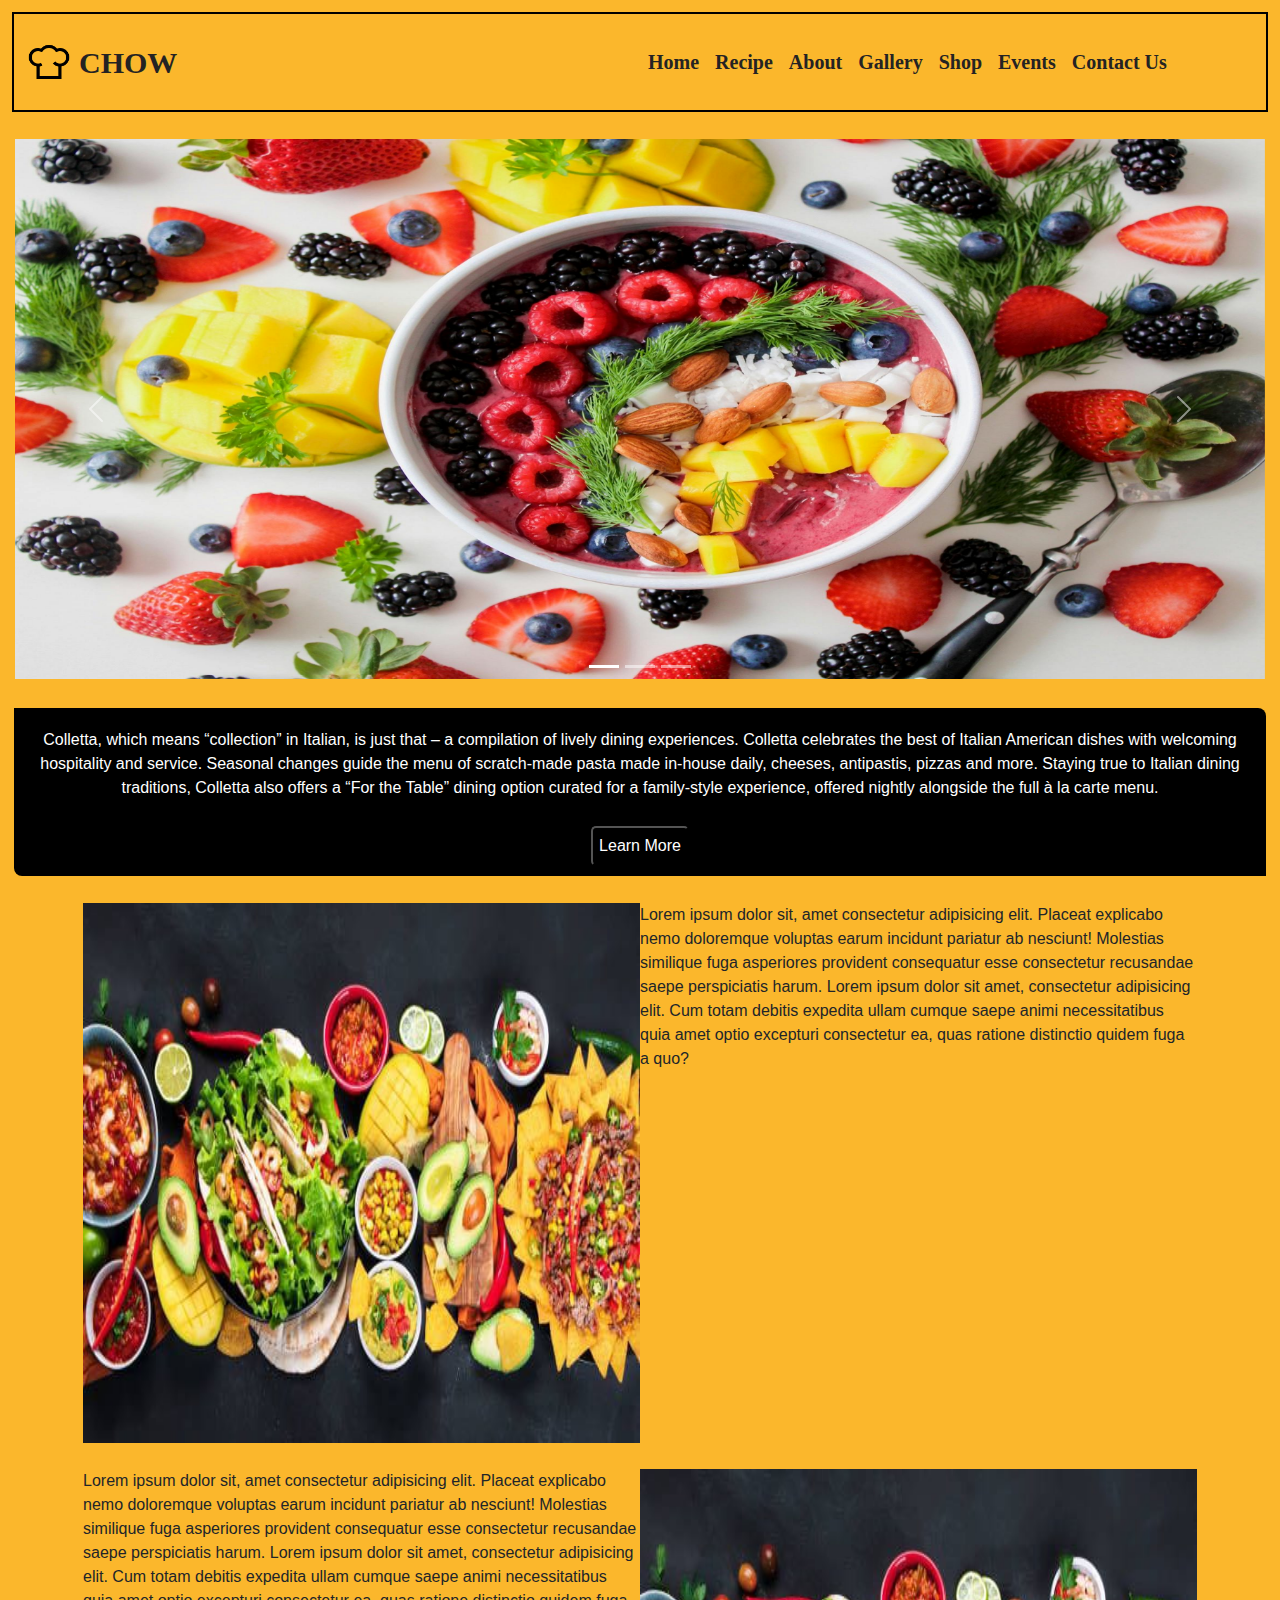
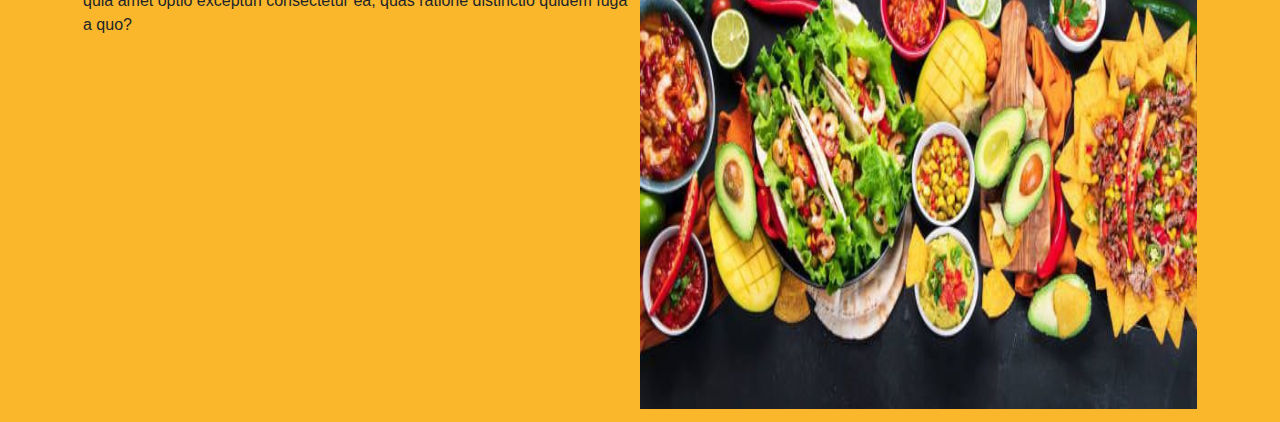
==== commit 559e3cc1: "changes" ====
--- a/index.html
+++ b/index.html
@@ -12,8 +12,11 @@
     <script src="https://cdn.jsdelivr.net/npm/bootstrap@5.3.3/dist/js/bootstrap.bundle.min.js"></script>
   </head>
   <body>
-    <div class="" style="background-color: #fbb72c; padding: 12px; ">
-      <nav class="navbar navbar-expand-sm  navbar-dark" style="border: 2px solid black;">
+    <div class="" style="background-color: #fbb72c; padding: 12px">
+      <nav
+        class="navbar navbar-expand-sm navbar-dark"
+        style="border: 2px solid black"
+      >
         <div class="row w-100 customNav">
           <div class="col d-flex align-items-center">
             <img
@@ -26,71 +29,147 @@
           </div>
 
           <div class="col">
-            <ul class="navbar-nav">
-              <li class="nav-item w-100">
-                <a class="navLabel" href="#home">Home</a>
-              </li>
-              <li class="nav-item w-100">
-                <a class="navLabel" href="#recipe">Recipe</a>
-              </li>
-              <li class="nav-item w-100">
-                <a class="navLabel" href="#about">About</a>
-              </li>
-              <li class="nav-item w-100">
-                <a class="navLabel" href="#gallery">Gallery</a>
-              </li>
-              <li class="nav-item w-100">
-                <a class="navLabel" href="#shop">Shop</a>
-              </li>
-              <li class="nav-item w-100">
-                <a class="navLabel" href="#events">Events</a>
-              </li>
-              <li class="nav-item w-100">
-                <a class="navLabel" href="#contact">Contact Us</a>
+            <ul class="navbar-nav" role="tablist">
+              <li class="nav-item">
+                <a class="nav-link navLabel" data-bs-toggle="tab" href="#home"
+                  >Home</a
+                >
+              </li>
+              <li class="nav-item">
+                <a class="nav-link navLabel" data-bs-toggle="tab" href="#recipe"
+                  >Recipe</a
+                >
+              </li>
+              <li class="nav-item">
+                <a class="nav-link navLabel" data-bs-toggle="tab" href="#about"
+                  >About</a
+                >
+              </li>
+              <li class="nav-item">
+                <a
+                  class="nav-link navLabel"
+                  data-bs-toggle="tab"
+                  href="#gallery"
+                  >Gallery</a
+                >
+              </li>
+              <li class="nav-item">
+                <a class="nav-link navLabel" data-bs-toggle="tab" href="#shop"
+                  >Shop</a
+                >
+              </li>
+              <li class="nav-item">
+                <a class="nav-link navLabel" data-bs-toggle="tab" href="#events"
+                  >Events</a
+                >
+              </li>
+              <li class="nav-item">
+                <a
+                  class="nav-link navLabel"
+                  data-bs-toggle="tab"
+                  href="#contact"
+                  >Contact Us</a
+                >
               </li>
             </ul>
           </div>
         </div>
       </nav>
     </div>
-    <div id="home" class="vh-100">
-      <div
-        id="demo"
-        class="carousel slide"
-        style="padding: 15px"
-        data-bs-ride="carousel"
-      >
-        <!-- Indicators/dots -->
-        <div class="carousel-indicators">
+
+    <div class="tab-content">
+      <div id="home" class="tab-pane fade show active vh-100">
+        <div
+          id="demo"
+          class="carousel slide"
+          style="padding: 15px"
+          data-bs-ride="carousel"
+        >
+          <!-- Indicators/dots -->
+          <div class="carousel-indicators">
+            <button
+              type="button"
+              data-bs-target="#demo"
+              data-bs-slide-to="0"
+              class="active"
+            ></button>
+            <button
+              type="button"
+              data-bs-target="#demo"
+              data-bs-slide-to="1"
+            ></button>
+            <button
+              type="button"
+              data-bs-target="#demo"
+              data-bs-slide-to="2"
+            ></button>
+          </div>
+
+          <!-- The slideshow/carousel -->
+          <div class="carousel-inner">
+            <div class="carousel-item active">
+              <img
+                src="./img/crsl1.jpg"
+                alt="Los Angeles"
+                class="d-block customslide"
+                style="width: 100%"
+              />
+            </div>
+            <div class="carousel-item">
+              <img
+                src="./img/crsl2.jpeg"
+                alt="Chicago"
+                class="d-block customslide"
+                style="width: 100%"
+              />
+            </div>
+            <div class="carousel-item">
+              <img
+                src="./img/crsl3.jpeg"
+                alt="New York"
+                class="d-block customslide"
+                style="width: 100%"
+              />
+            </div>
+          </div>
+
+          <!-- Left and right controls/icons -->
           <button
+            class="carousel-control-prev"
             type="button"
             data-bs-target="#demo"
-            data-bs-slide-to="0"
-            class="active"
-          ></button>
+            data-bs-slide="prev"
+          >
+            <span class="carousel-control-prev-icon"></span>
+          </button>
           <button
+            class="carousel-control-next"
             type="button"
             data-bs-target="#demo"
-            data-bs-slide-to="1"
-          ></button>
-          <button
-            type="button"
-            data-bs-target="#demo"
-            data-bs-slide-to="2"
-          ></button>
-        </div>
-
-        <!-- The slideshow/carousel -->
-        <div class="carousel-inner">
-          <div class="carousel-item active 70-vh">
-            <img
-              src="./img/crsl1.jpg"
-              alt="Los Angeles"
-              class="d-block customslide"
-              style="width: 100%"
-            />
-          </div>
-          <div class="carousel-item">
+            data-bs-slide="next"
+          >
+            <span class="carousel-control-next-icon"></span>
+          </button>
+        </div>
+        <div class="descr">
+          <div class="desPara">
+            <p>
+              Colletta, which means “collection” in Italian, is just that – a
+              compilation of lively dining experiences. Colletta celebrates the
+              best of Italian American dishes with welcoming hospitality and
+              service. Seasonal changes guide the menu of scratch-made pasta
+              made in-house daily, cheeses, antipastis, pizzas and more. Staying
+              true to Italian dining traditions, Colletta also offers a “For the
+              Table” dining option curated for a family-style experience,
+              offered nightly alongside the full à la carte menu.
+            </p>
+          </div>
+          <div class="desbtn">
+            <button type="button" class="btnDess">Learn More</button>
+          </div>
+        </div>
+        <div class="photodes container">
+          <div class="col">
             <img
               src="./img/crsl2.jpeg"
               alt="Chicago"
@@ -98,110 +177,135 @@
               style="width: 100%"
             />
           </div>
-          <div class="carousel-item">
+          <div class="col">
+            <p>
+              Lorem ipsum dolor sit, amet consectetur adipisicing elit. Placeat
+              explicabo nemo doloremque voluptas earum incidunt pariatur ab
+              nesciunt! Molestias similique fuga asperiores provident
+              consequatur esse consectetur recusandae saepe perspiciatis harum.
+              Lorem ipsum dolor sit amet, consectetur adipisicing elit. Cum
+              totam debitis expedita ullam cumque saepe animi necessitatibus
+              quia amet optio excepturi consectetur ea, quas ratione distinctio
+              quidem fuga a quo?
+            </p>
+          </div>
+        </div>
+        <div class="photodes container">
+          <div class="col">
+            <p>
+              Lorem ipsum dolor sit, amet consectetur adipisicing elit. Placeat
+              explicabo nemo doloremque voluptas earum incidunt pariatur ab
+              nesciunt! Molestias similique fuga asperiores provident
+              consequatur esse consectetur recusandae saepe perspiciatis harum.
+              Lorem ipsum dolor sit amet, consectetur adipisicing elit. Cum
+              totam debitis expedita ullam cumque saepe animi necessitatibus
+              quia amet optio excepturi consectetur ea, quas ratione distinctio
+              quidem fuga a quo?
+            </p>
+          </div>
+          <div class="col">
             <img
-              src="./img/crsl3.jpeg"
-              alt="New York"
+              src="./img/crsl2.jpeg"
+              alt="Chicago"
               class="d-block customslide"
               style="width: 100%"
             />
           </div>
         </div>
-
-        <!-- Left and right controls/icons -->
-        <button
-          class="carousel-control-prev"
-          type="button"
-          data-bs-target="#demo"
-          data-bs-slide="prev"
-        >
-          <span class="carousel-control-prev-icon"></span>
-        </button>
-        <button
-          class="carousel-control-next"
-          type="button"
-          data-bs-target="#demo"
-          data-bs-slide="next"
-        >
-          <span class="carousel-control-next-icon"></span>
-        </button>
+      </div>
+      <div id="recipe" class="tab-pane vh-100">
+        <div class="containerShop">
+          <div class="card">
+            <div class="card-image">
+              <img
+                src="https://images.unsplash.com/photo-1604135307399-86c6ce0aba8e?ixid=MnwxMjA3fDB8MHxwaG90by1wYWdlfHx8fGVufDB8fHx8&ixlib=rb-1.2.1&auto=format&fit=crop&w=1374&q=80"
+              />
+            </div>
+            <div class="card-text">
+              <p class="card-meal-type">Breakfast/Eggs</p>
+              <h2 class="card-title">Délicieux Bénédicte</h2>
+              <p class="card-body">
+                Eggs Benedict with hollandaise sauce, crispy bacon and an
+                assortment of garden herbs.
+              </p>
+            </div>
+            <div class="card-price">$56</div>
+          </div>
+          <div class="card">
+            <div class="card-image">
+              <img
+                src="https://images.unsplash.com/photo-1551782450-17144efb9c50?ixid=MnwxMjA3fDB8MHxwaG90by1wYWdlfHx8fGVufDB8fHx8&ixlib=rb-1.2.1&auto=format&fit=crop&w=1769&q=80"
+              />
+            </div>
+            <div class="card-text">
+              <p class="card-meal-type">Lunch/Meat</p>
+              <h2 class="card-title">Du bœuf Burger</h2>
+              <p class="card-body">
+                A beef burger with wholewheat patty, juicy lettuce and a side of
+                gluten free fries
+              </p>
+            </div>
+            <div class="card-price">$39</div>
+          </div>
+          <div class="card">
+            <div class="card-image">
+              <img
+                src="https://images.unsplash.com/photo-1635146037526-a75e6905ad78?ixid=MnwxMjA3fDB8MHxwaG90by1wYWdlfHx8fGVufDB8fHx8&ixlib=rb-1.2.1&auto=format&fit=crop&w=1834&q=80"
+              />
+            </div>
+            <div class="card-text">
+              <p class="card-meal-type">Soups/Meat</p>
+              <h2 class="card-title">Soupe à l’oignon</h2>
+              <p class="card-body">
+                The traditional French soup made with onions and beef with a
+                dollop of garlic and saffron mayonnaise.
+              </p>
+            </div>
+            <div class="card-price">$69</div>
+          </div>
+        </div>
+      </div>
+      <div id="about" class="tab-pane vh-100">
+        <p class="bg-primary">Pages</p>
+      </div>
+      <div id="gallery" class="tab-pane vh-100">
+        <p>shop here</p>
+        <div class="product-card">
+          <div class="badge">Hot</div>
+          <div class="product-tumb">
+            <img src="./img/prdct.jpeg" alt="" />
+          </div>
+          <div class="product-details">
+            <span class="product-catagory">Women,bag</span>
+            <h4><a href="#">Women leather bag</a></h4>
+            <p>
+              Lorem ipsum dolor sit amet, consectetur adipisicing elit. Vero,
+              possimus nostrum!
+            </p>
+            <div class="product-bottom-details">
+              <div class="product-price"><small>$96.00</small>$230.99</div>
+              <div class="product-links">
+                <a href="#"><i class="fa fa-heart"></i></a>
+                <a href="#"><i class="fa fa-shopping-cart"></i></a>
+              </div>
+            </div>
+          </div>
+        </div>
+      </div>
+      <div id="shop" class="tab-pane vh-100">
+        <p class="bg-primary">Submit Recipe</p>
+      </div>
+      <div id="events" class="tab-pane vh-100">
+        <p class="bg-primary">Submit Recipe</p>
+      </div>
+      <div id="contact" class="tab-pane vh-100">
+        <p class="bg-primary">
+          Submit Lorem ipsum dolor sit, amet consectetur adipisicing elit.
+          Ducimus dolorum similique nam eos maiores dicta ex quas natus
+          voluptate perspiciatis laborum voluptatem voluptatibus adipisci quis
+          eaque, minus dolorem ad autem. Recipe
+        </p>
       </div>
     </div>
-    <!-- <div id="demos" class="vh-100"><p class="bg-primary">Demos</p></div> -->
-    <div id="recipe" class="">
-      <div class="containerShop">
-        <div class="card">
-          <div class="card-image">
-            <img
-              src="https://images.unsplash.com/photo-1604135307399-86c6ce0aba8e?ixid=MnwxMjA3fDB8MHxwaG90by1wYWdlfHx8fGVufDB8fHx8&ixlib=rb-1.2.1&auto=format&fit=crop&w=1374&q=80"
-            />
-          </div>
-          <div class="card-text">
-            <p class="card-meal-type">Breakfast/Eggs</p>
-            <h2 class="card-title">Délicieux Bénédicte</h2>
-            <p class="card-body">
-              Eggs Benedict with hollandaise sauce, crispy bacon and an
-              assortment of garden herbs.
-            </p>
-          </div>
-          <div class="card-price">$56</div>
-        </div>
-        <div class="card">
-          <div class="card-image">
-            <img
-              src="https://images.unsplash.com/photo-1551782450-17144efb9c50?ixid=MnwxMjA3fDB8MHxwaG90by1wYWdlfHx8fGVufDB8fHx8&ixlib=rb-1.2.1&auto=format&fit=crop&w=1769&q=80"
-            />
-          </div>
-          <div class="card-text">
-            <p class="card-meal-type">Lunch/Meat</p>
-            <h2 class="card-title">Du bœuf Burger</h2>
-            <p class="card-body">
-              A beef burger with wholewheat patty, juicy lettuce and a side of
-              gluten free fries
-            </p>
-          </div>
-          <div class="card-price">$39</div>
-        </div>
-        <div class="card">
-          <div class="card-image">
-            <img
-              src="https://images.unsplash.com/photo-1635146037526-a75e6905ad78?ixid=MnwxMjA3fDB8MHxwaG90by1wYWdlfHx8fGVufDB8fHx8&ixlib=rb-1.2.1&auto=format&fit=crop&w=1834&q=80"
-            />
-          </div>
-          <div class="card-text">
-            <p class="card-meal-type">Soups/Meat</p>
-            <h2 class="card-title">Soupe à l’oignon</h2>
-            <p class="card-body">
-              The traditional French soup made with onions and beef with a
-              dollop of garlic and saffaron mayonise.
-            </p>
-          </div>
-          <div class="card-price">$69</div>
-        </div>
-      </div>
-    </div>
-    <div id="pages" class="vh-100"><p class="bg-primary">Pages</p></div>
-    <div id="shop" class="">
-      <p>shop here</p>
-      <div class="product-card">
-        <div class="badge">Hot</div>
-        <div class="product-tumb">
-          <img src="./img/prdct.jpeg" alt="">
-        </div>
-        <div class="product-details">
-          <span class="product-catagory">Women,bag</span>
-          <h4><a href="">Women leather bag</a></h4>
-          <p>Lorem ipsum dolor sit amet, consectetur adipisicing elit. Vero, possimus nostrum!</p>
-          <div class="product-bottom-details">
-            <div class="product-price"><small>$96.00</small>$230.99</div>
-            <div class="product-links">
-              <a href=""><i class="fa fa-heart"></i></a>
-              <a href=""><i class="fa fa-shopping-cart"></i></a>
-            </div>
-          </div>
-        </div>
-      </div>
-    </div>
-    <div id="form" class="vh-100"><p class="bg-primary">Submit Recipe</p></div>
   </body>
 </html>
--- a/style.css
+++ b/style.css
@@ -42,7 +42,7 @@
   }
   
 .customslide{
-height: 86vh;
+height: 60vh;
 }
 
 
@@ -237,3 +237,32 @@
 .product-links a:hover {
     color: #fbb72c;
 }
+.descr{
+  background-color: black;  
+  margin: 14px;
+  padding: 10px;
+border-top-right-radius: 8px;
+border-bottom-left-radius: 8px;
+}
+.desPara {
+  color: white;
+  font-family: 'Segoe UI', Tahoma, Geneva, Verdana, sans-serif;
+  text-align: center;
+  padding: 10px;
+}.desbtn{
+display: flex;
+justify-content: center;
+}.btnDess{
+  width: fit-content;
+  background-color: #000000;
+  color: white;
+  border-radius: 5px;
+  padding: 6px;
+  font-family: 'Segoe UI', Tahoma, Geneva, Verdana, sans-serif;
+}
+.photodes{
+  display: flex;
+  justify-content: center;
+  padding: 13px;
+  
+}
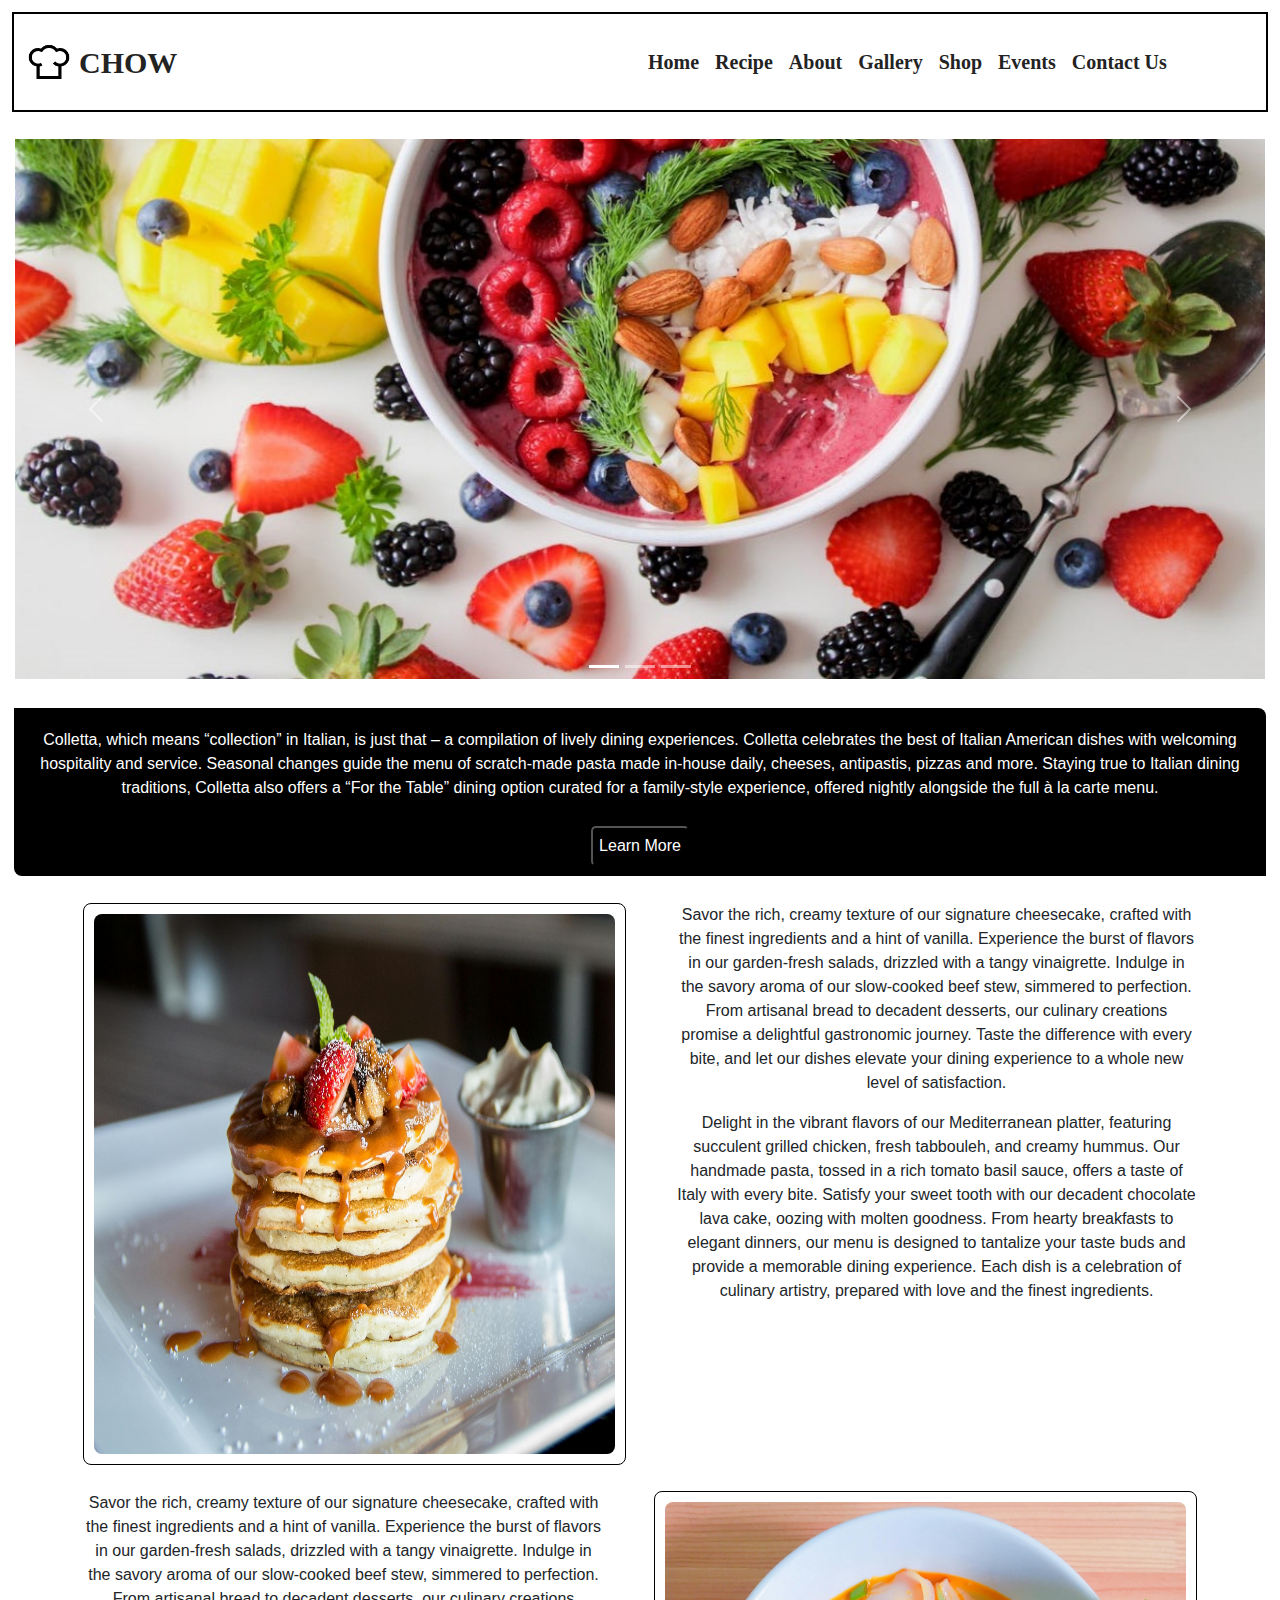
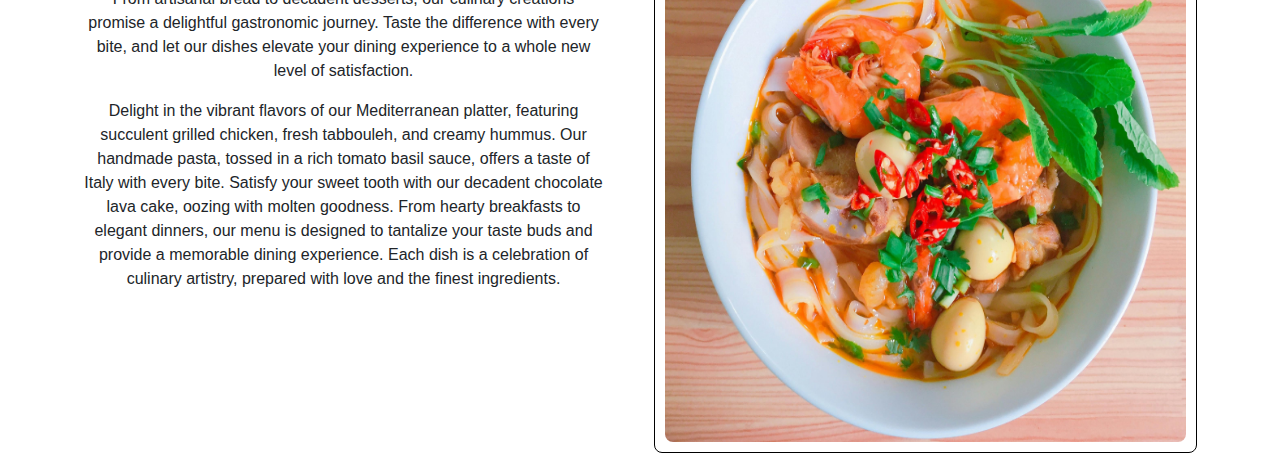
==== commit 92542c20: "new imges" ====
--- a/index.html
+++ b/index.html
@@ -12,7 +12,7 @@
     <script src="https://cdn.jsdelivr.net/npm/bootstrap@5.3.3/dist/js/bootstrap.bundle.min.js"></script>
   </head>
   <body>
-    <div class="" style="background-color: #fbb72c; padding: 12px">
+    <div class="" style="/* background-color: #fbb72c;  */ padding: 12px">
       <nav
         class="navbar navbar-expand-sm navbar-dark"
         style="border: 2px solid black"
@@ -23,7 +23,12 @@
               src="./img/headIcon.png"
               alt="Los Angeles"
               class="customslide"
-              style="height: 50px; width: 50px; margin-left: 10px"
+              style="
+                height: 50px;
+                width: 50px;
+                margin-left: 10px;
+                border-radius: 8px;
+              "
             />
             <a class="navbar-brand logoLabel" href="#">CHOW</a>
           </div>
@@ -109,7 +114,7 @@
           <div class="carousel-inner">
             <div class="carousel-item active">
               <img
-                src="./img/crsl1.jpg"
+                src="./img/slide1.jpg"
                 alt="Los Angeles"
                 class="d-block customslide"
                 style="width: 100%"
@@ -117,7 +122,7 @@
             </div>
             <div class="carousel-item">
               <img
-                src="./img/crsl2.jpeg"
+                src="./img/slide2.jpg"
                 alt="Chicago"
                 class="d-block customslide"
                 style="width: 100%"
@@ -125,7 +130,7 @@
             </div>
             <div class="carousel-item">
               <img
-                src="./img/crsl3.jpeg"
+                src="./img/slide3.jpg"
                 alt="New York"
                 class="d-block customslide"
                 style="width: 100%"
@@ -169,46 +174,71 @@
           </div>
         </div>
         <div class="photodes container">
-          <div class="col">
+          <div class="col prdctCommon">
             <img
-              src="./img/crsl2.jpeg"
+              src="./img/prdct1.jpg"
               alt="Chicago"
               class="d-block customslide"
-              style="width: 100%"
+              style="width: 100%; border-radius: 8px"
             />
           </div>
-          <div class="col">
-            <p>
-              Lorem ipsum dolor sit, amet consectetur adipisicing elit. Placeat
-              explicabo nemo doloremque voluptas earum incidunt pariatur ab
-              nesciunt! Molestias similique fuga asperiores provident
-              consequatur esse consectetur recusandae saepe perspiciatis harum.
-              Lorem ipsum dolor sit amet, consectetur adipisicing elit. Cum
-              totam debitis expedita ullam cumque saepe animi necessitatibus
-              quia amet optio excepturi consectetur ea, quas ratione distinctio
-              quidem fuga a quo?
+          <div class="col" style="text-align:center; font-weight: 500; font-family: 'Segoe UI', Tahoma, Geneva, Verdana, sans-serif;">
+            <p>
+              Savor the rich, creamy texture of our signature cheesecake,
+              crafted with the finest ingredients and a hint of vanilla.
+              Experience the burst of flavors in our garden-fresh salads,
+              drizzled with a tangy vinaigrette. Indulge in the savory aroma of
+              our slow-cooked beef stew, simmered to perfection. From artisanal
+              bread to decadent desserts, our culinary creations promise a
+              delightful gastronomic journey. Taste the difference with every
+              bite, and let our dishes elevate your dining experience to a whole
+              new level of satisfaction.
+            </p>
+            <p>
+              Delight in the vibrant flavors of our Mediterranean platter,
+              featuring succulent grilled chicken, fresh tabbouleh, and creamy
+              hummus. Our handmade pasta, tossed in a rich tomato basil sauce,
+              offers a taste of Italy with every bite. Satisfy your sweet tooth
+              with our decadent chocolate lava cake, oozing with molten
+              goodness. From hearty breakfasts to elegant dinners, our menu is
+              designed to tantalize your taste buds and provide a memorable
+              dining experience. Each dish is a celebration of culinary
+              artistry, prepared with love and the finest ingredients.
             </p>
           </div>
         </div>
         <div class="photodes container">
-          <div class="col">
-            <p>
-              Lorem ipsum dolor sit, amet consectetur adipisicing elit. Placeat
-              explicabo nemo doloremque voluptas earum incidunt pariatur ab
-              nesciunt! Molestias similique fuga asperiores provident
-              consequatur esse consectetur recusandae saepe perspiciatis harum.
-              Lorem ipsum dolor sit amet, consectetur adipisicing elit. Cum
-              totam debitis expedita ullam cumque saepe animi necessitatibus
-              quia amet optio excepturi consectetur ea, quas ratione distinctio
-              quidem fuga a quo?
-            </p>
-          </div>
-          <div class="col">
+          <div class="col" style="text-align:center; font-weight: 500; font-family: 'Segoe UI', Tahoma, Geneva, Verdana, sans-serif;">
+            <p>
+              Savor the rich, creamy texture of our signature cheesecake,
+              crafted with the finest ingredients and a hint of vanilla.
+              Experience the burst of flavors in our garden-fresh salads,
+              drizzled with a tangy vinaigrette. Indulge in the savory aroma of
+              our slow-cooked beef stew, simmered to perfection. From artisanal
+              bread to decadent desserts, our culinary creations promise a
+              delightful gastronomic journey. Taste the difference with every
+              bite, and let our dishes elevate your dining experience to a whole
+              new level of satisfaction.
+            </p>
+            <p>
+              Delight in the vibrant flavors of our Mediterranean platter,
+              featuring succulent grilled chicken, fresh tabbouleh, and creamy
+              hummus. Our handmade pasta, tossed in a rich tomato basil sauce,
+              offers a taste of Italy with every bite. Satisfy your sweet tooth
+              with our decadent chocolate lava cake, oozing with molten
+              goodness. From hearty breakfasts to elegant dinners, our menu is
+              designed to tantalize your taste buds and provide a memorable
+              dining experience. Each dish is a celebration of culinary
+              artistry, prepared with love and the finest ingredients.
+            </p>
+          </div>
+
+          <div class="col prdctCommon">
             <img
-              src="./img/crsl2.jpeg"
+              src="./img/prdct2.jpg"
               alt="Chicago"
               class="d-block customslide"
-              style="width: 100%"
+              style="width: 100%; border-radius: 8px"
             />
           </div>
         </div>
--- a/style.css
+++ b/style.css
@@ -1,5 +1,5 @@
 body{
-  background-color: #fbb72c;
+  /* background-color: #1cb34e; */
 }
 
 .customNav{
@@ -264,5 +264,14 @@
   display: flex;
   justify-content: center;
   padding: 13px;
-  
-}
+  gap: 50px;
+
+}
+.prdctCommon{
+  border: 1px solid black;
+  border-radius: 8px;
+  padding: 10px;
+  font-family: 'Segoe UI', Tahoma, Geneva, Verdana, sans-serif;
+  font-weight: 500;
+}
+        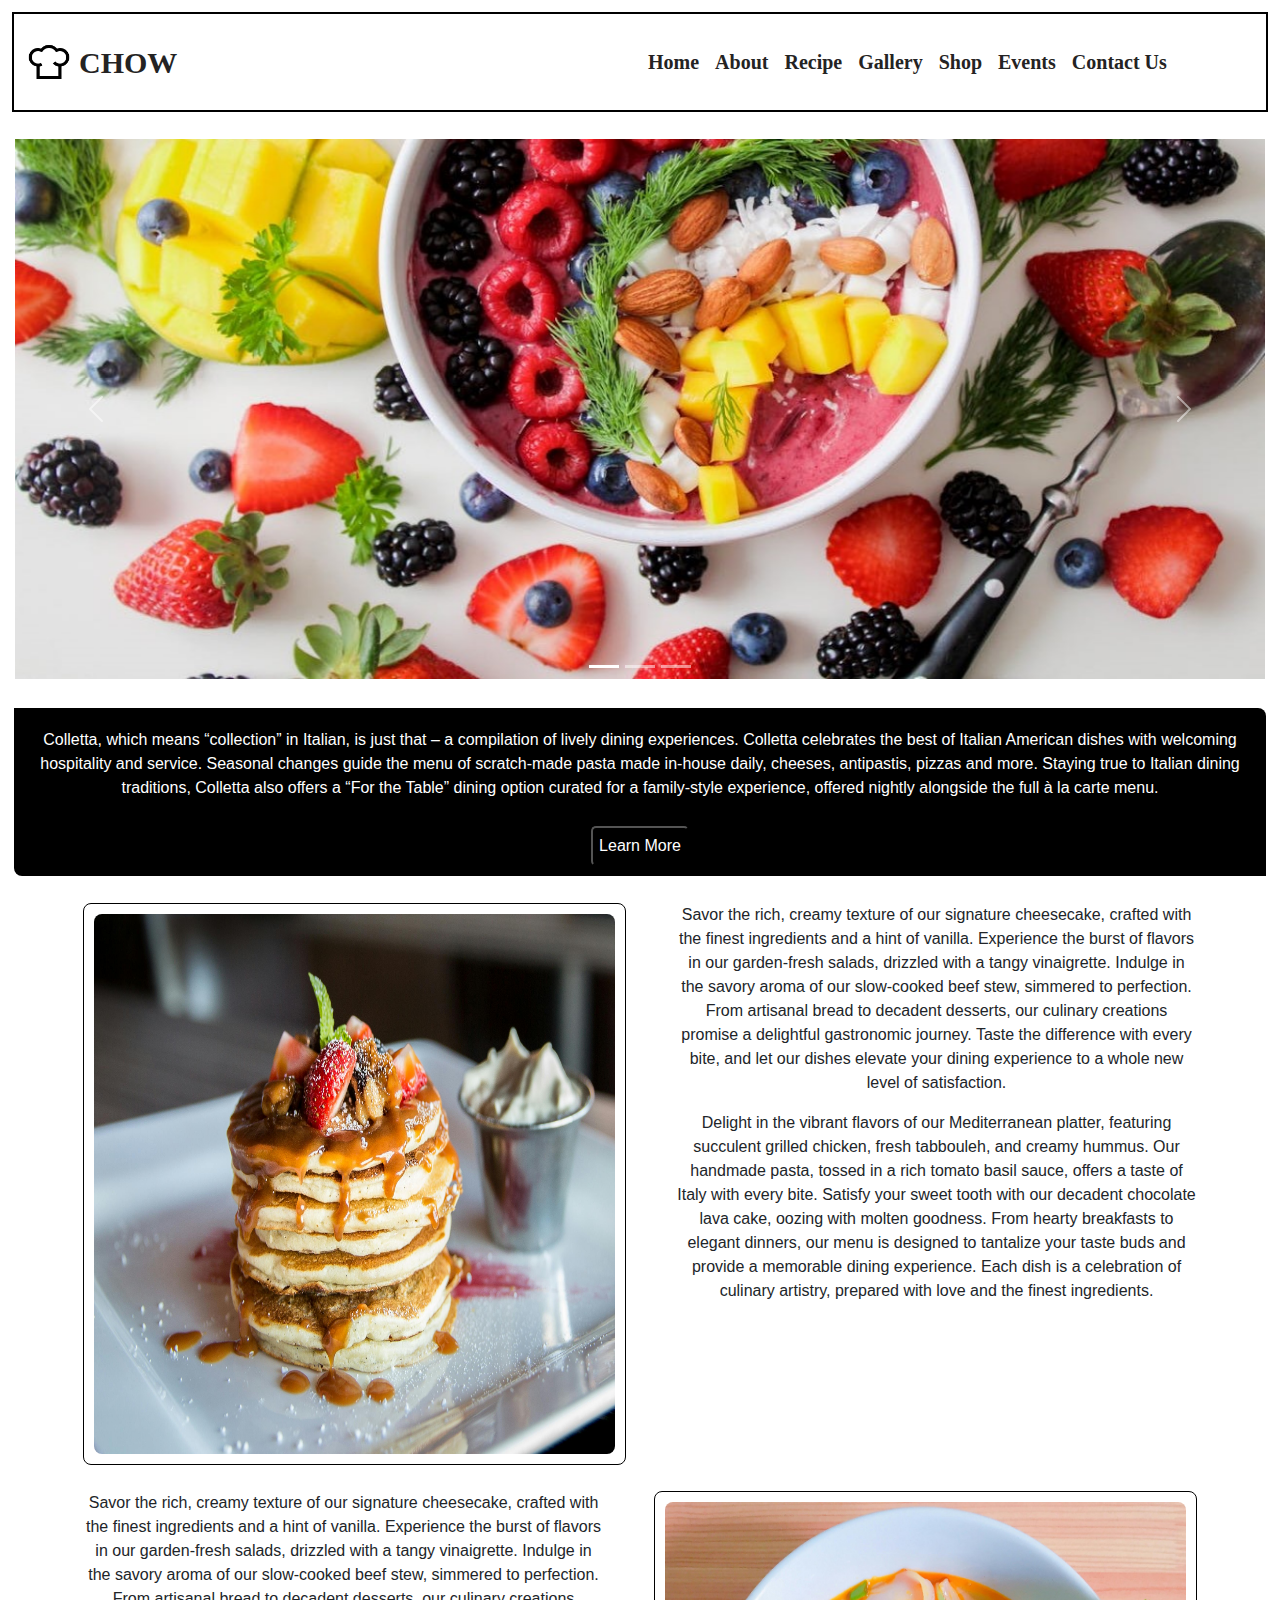
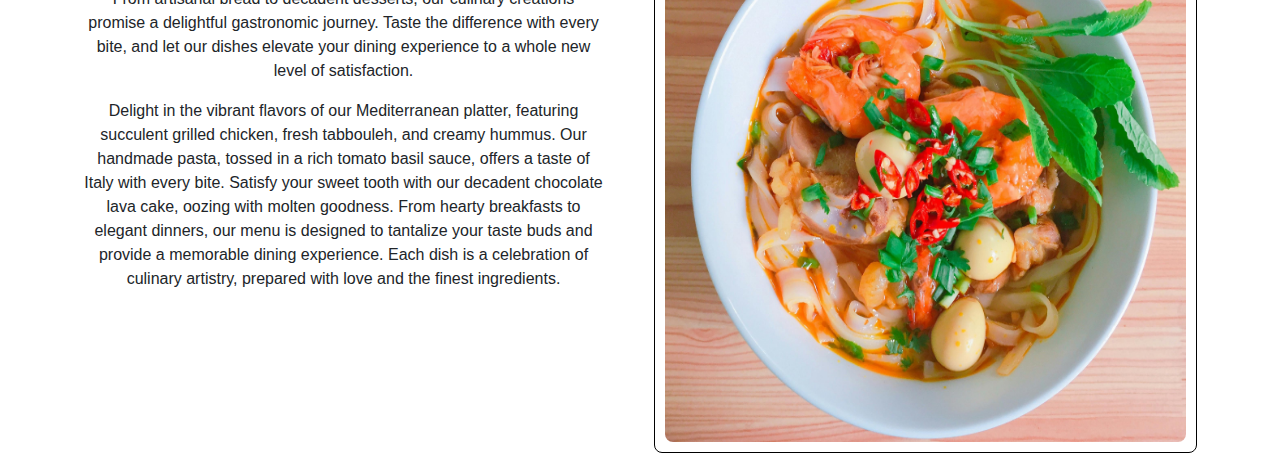
==== commit 8966ceb4: "form impliment" ====
--- a/index.html
+++ b/index.html
@@ -34,45 +34,61 @@
           </div>
 
           <div class="col">
-            <ul class="navbar-nav" role="tablist">
-              <li class="nav-item">
-                <a class="nav-link navLabel" data-bs-toggle="tab" href="#home"
+            <ul class="navbar-nav">
+              <li class="nav-item">
+                <a
+                  class="nav-link navLabel"
+                  href="#home"
+                  onclick="showTab(event, 'home')"
                   >Home</a
                 >
               </li>
               <li class="nav-item">
-                <a class="nav-link navLabel" data-bs-toggle="tab" href="#recipe"
+                <a
+                  class="nav-link navLabel"
+                  href="#about"
+                  onclick="showTab(event, 'about')"
+                  >About</a
+                >
+              </li>
+              <li class="nav-item">
+                <a
+                  class="nav-link navLabel"
+                  href="#recipe"
+                  onclick="showTab(event, 'recipe')"
                   >Recipe</a
                 >
               </li>
-              <li class="nav-item">
-                <a class="nav-link navLabel" data-bs-toggle="tab" href="#about"
-                  >About</a
-                >
-              </li>
-              <li class="nav-item">
-                <a
-                  class="nav-link navLabel"
-                  data-bs-toggle="tab"
+
+              <li class="nav-item">
+                <a
+                  class="nav-link navLabel"
                   href="#gallery"
+                  onclick="showTab(event, 'gallery')"
                   >Gallery</a
                 >
               </li>
               <li class="nav-item">
-                <a class="nav-link navLabel" data-bs-toggle="tab" href="#shop"
+                <a
+                  class="nav-link navLabel"
+                  href="#shop"
+                  onclick="showTab(event, 'shop')"
                   >Shop</a
                 >
               </li>
               <li class="nav-item">
-                <a class="nav-link navLabel" data-bs-toggle="tab" href="#events"
+                <a
+                  class="nav-link navLabel"
+                  href="#events"
+                  onclick="showTab(event, 'events')"
                   >Events</a
                 >
               </li>
               <li class="nav-item">
                 <a
                   class="nav-link navLabel"
-                  data-bs-toggle="tab"
                   href="#contact"
+                  onclick="showTab(event, 'contact')"
                   >Contact Us</a
                 >
               </li>
@@ -182,7 +198,14 @@
               style="width: 100%; border-radius: 8px"
             />
           </div>
-          <div class="col" style="text-align:center; font-weight: 500; font-family: 'Segoe UI', Tahoma, Geneva, Verdana, sans-serif;">
+          <div
+            class="col"
+            style="
+              text-align: center;
+              font-weight: 500;
+              font-family: 'Segoe UI', Tahoma, Geneva, Verdana, sans-serif;
+            "
+          >
             <p>
               Savor the rich, creamy texture of our signature cheesecake,
               crafted with the finest ingredients and a hint of vanilla.
@@ -208,7 +231,14 @@
           </div>
         </div>
         <div class="photodes container">
-          <div class="col" style="text-align:center; font-weight: 500; font-family: 'Segoe UI', Tahoma, Geneva, Verdana, sans-serif;">
+          <div
+            class="col"
+            style="
+              text-align: center;
+              font-weight: 500;
+              font-family: 'Segoe UI', Tahoma, Geneva, Verdana, sans-serif;
+            "
+          >
             <p>
               Savor the rich, creamy texture of our signature cheesecake,
               crafted with the finest ingredients and a hint of vanilla.
@@ -243,7 +273,137 @@
           </div>
         </div>
       </div>
-      <div id="recipe" class="tab-pane vh-100">
+      <div id="about" class="tab-pane vh-100">
+        <div style="padding: 15px">
+          <div>
+            <img
+              src="./img/abotImgMain.jpg"
+              alt="Chicago"
+              style="width: 100%"
+            />
+            <p class="abthed">About</p>
+          </div>
+          <div class="abtPara">
+            <p class="abtParaSub">
+              Colletta (meaning “collection” in Italian), is a compilation of
+              lively dining experiences. Colletta celebrates the best of Italian
+              American dishes with welcoming hospitality and service. Seasonal
+              changes guide the menu of house-made pasta, antipasti, pizzas and
+              more. Staying true to Italian dining traditions, Colletta also
+              offers a “For the Table” chef-curated option for a family-style
+              experience, offered nightly alongside the full à la carte menu.
+            </p>
+          </div>
+          <div class="abtPara" style="gap: 10px">
+            <h1
+              style="
+                font-family: 'Trebuchet MS', 'Lucida Sans Unicode',
+                  'Lucida Grande', 'Lucida Sans', Arial, sans-serif;
+                font-style: italic;
+              "
+            >
+              Our Team's
+            </h1>
+          </div>
+          <div class="abtPara">
+            <div>
+              <div class="gallerys">
+                <a target="_blank" href="./img/profile 1.jpg">
+                  <img
+                    src="./img/profile 1.jpg"
+                    alt="Cinque Terre"
+                    width="600"
+                    height="400"
+                  />
+                </a>
+                <div class="descs">Add a description of the image here</div>
+              </div>
+              <div class="gallerys">
+                <a target="_blank" href="./img/profile 1.jpg">
+                  <img
+                    src="./img/profile 1.jpg"
+                    alt="Cinque Terre"
+                    width="600"
+                    height="400"
+                  />
+                </a>
+                <div class="descs">Add a description of the image here</div>
+              </div>
+              <div class="gallerys">
+                <a target="_blank" href="./img/profile 1.jpg">
+                  <img
+                    src="./img/profile 1.jpg"
+                    alt="Cinque Terre"
+                    width="600"
+                    height="400"
+                  />
+                </a>
+                <div class="descs">Add a description of the image here</div>
+              </div>
+              <div class="gallerys">
+                <a target="_blank" href="./img/profile 1.jpg">
+                  <img
+                    src="./img/profile 1.jpg"
+                    alt="Cinque Terre"
+                    width="600"
+                    height="400"
+                  />
+                </a>
+                <div class="descs">Add a description of the image here</div>
+              </div>
+              <div class="gallerys">
+                <a target="_blank" href="./img/profile 1.jpg">
+                  <img
+                    src="./img/profile 1.jpg"
+                    alt="Cinque Terre"
+                    width="600"
+                    height="400"
+                  />
+                </a>
+                <div class="descs">Add a description of the image here</div>
+              </div>
+              <div class="gallerys">
+                <a target="_blank" href="./img/profile 1.jpg">
+                  <img
+                    src="./img/profile 1.jpg"
+                    alt="Cinque Terre"
+                    width="600"
+                    height="400"
+                  />
+                </a>
+                <div class="descs">Add a description of the image here</div>
+              </div>
+            </div>
+          </div>
+        </div>
+      </div>
+      <div id="recipe" class="tab-pane vh-100">recipe</div>
+
+      <div id="gallery" class="tab-pane vh-100">
+        <p>shop here</p>
+        <div class="product-card">
+          <div class="badge">Hot</div>
+          <div class="product-tumb">
+            <img src="./img/prdct.jpeg" alt="" />
+          </div>
+          <div class="product-details">
+            <span class="product-catagory">Women,bag</span>
+            <h4><a href="#">Women leather bag</a></h4>
+            <p>
+              Lorem ipsum dolor sit amet, consectetur adipisicing elit. Vero,
+              possimus nostrum!
+            </p>
+            <div class="product-bottom-details">
+              <div class="product-price"><small>$96.00</small>$230.99</div>
+              <div class="product-links">
+                <a href="#"><i class="fa fa-heart"></i></a>
+                <a href="#"><i class="fa fa-shopping-cart"></i></a>
+              </div>
+            </div>
+          </div>
+        </div>
+      </div>
+      <div id="shop" class="tab-pane vh-100">
         <div class="containerShop">
           <div class="card">
             <div class="card-image">
@@ -295,47 +455,63 @@
           </div>
         </div>
       </div>
-      <div id="about" class="tab-pane vh-100">
-        <p class="bg-primary">Pages</p>
-      </div>
-      <div id="gallery" class="tab-pane vh-100">
-        <p>shop here</p>
-        <div class="product-card">
-          <div class="badge">Hot</div>
-          <div class="product-tumb">
-            <img src="./img/prdct.jpeg" alt="" />
-          </div>
-          <div class="product-details">
-            <span class="product-catagory">Women,bag</span>
-            <h4><a href="#">Women leather bag</a></h4>
-            <p>
-              Lorem ipsum dolor sit amet, consectetur adipisicing elit. Vero,
-              possimus nostrum!
-            </p>
-            <div class="product-bottom-details">
-              <div class="product-price"><small>$96.00</small>$230.99</div>
-              <div class="product-links">
-                <a href="#"><i class="fa fa-heart"></i></a>
-                <a href="#"><i class="fa fa-shopping-cart"></i></a>
-              </div>
-            </div>
-          </div>
-        </div>
-      </div>
-      <div id="shop" class="tab-pane vh-100">
-        <p class="bg-primary">Submit Recipe</p>
-      </div>
       <div id="events" class="tab-pane vh-100">
         <p class="bg-primary">Submit Recipe</p>
       </div>
       <div id="contact" class="tab-pane vh-100">
-        <p class="bg-primary">
-          Submit Lorem ipsum dolor sit, amet consectetur adipisicing elit.
-          Ducimus dolorum similique nam eos maiores dicta ex quas natus
-          voluptate perspiciatis laborum voluptatem voluptatibus adipisci quis
-          eaque, minus dolorem ad autem. Recipe
-        </p>
+        <div class="abtPara">
+          <h1>Contact Us</h1>
+        </div>
+        <div class="abtPara">
+          <p style="width: 600px; text-align: center">
+            Send us a message and we’ll get back to you as soon as possible. You
+            can also reach us by phone, see our location pages for each
+            location's direct phone number. We're looking forward to hearing
+            from you!
+          </p>
+        </div>
+        <div class="abtPara">
+          <div class="form-container">
+            <form>
+              <div class="form-group">
+                <label for="name">Name:</label>
+                <input type="text" id="name" name="name" value="John" />
+              </div>
+              <div class="form-group">
+                <label for="email">Email:</label>
+                <input type="email" id="email" name="email" value="" />
+              </div>
+              <div class="form-group">
+                <label for="phone">Phone Number:</label>
+                <input type="number" id="phone" name="phone" value="oe" />
+              </div>
+              <div class="form-group">
+                <label for="loc">Which location are you contacting?:</label>
+                <input type="text" id="loc" name="loc" value="" />
+              </div>
+              <div class="form-group">
+                <label for="abt">What are you getting in touch about?:</label>
+                <input type="text" id="abt" name="abt" value="" />
+              </div>
+              <div class="form-group">
+                <label for="msg">Your Message:</label>
+                <input type="text" id="msg" name="msg" value="" />
+              </div>
+              <div class="form-group">
+                <input type="submit" value="Send" />
+              </div>
+            </form>
+          </div>
+        </div>
+        <div class="abtPara">
+          <p>
+            This site is protected by reCAPTCHA and the Google Privacy Policy
+            and Terms of Service apply.
+          </p>
+        </div>
       </div>
     </div>
+
+    <script src="./recipe.js"></script>
   </body>
 </html>
--- a/style.css
+++ b/style.css
@@ -1,7 +1,3 @@
-body{
-  /* background-color: #1cb34e; */
-}
-
 .customNav{
     height: 80px;
     align-items: center;
@@ -103,12 +99,6 @@
   justify-content:center;
   align-items:center;
 }
-
-
-
-
-
-
 
 
 @import url('https://fonts.googleapis.com/css?family=Roboto:400,500,700');
@@ -274,4 +264,117 @@
   font-family: 'Segoe UI', Tahoma, Geneva, Verdana, sans-serif;
   font-weight: 500;
 }
-        +.nav-link.active {
+  /* background-color: #ffffff;  */
+  color: #000000 !important; 
+  /* border: 1px solid black; */
+  /* border-radius: 8px; */
+}
+.abthed{
+  height: 100px;
+  width: 250px;
+  /* border: 1px solid black; */
+  display: flex;
+  align-items: center;
+  justify-content: center;
+  font-size: 50px;
+  font-weight: 300;
+  font-family: Georgia, 'Times New Roman', Times, serif;
+  font-style: italic;
+  position: absolute;
+  bottom: 30px;
+  background-color: white;
+}   
+.abthed::after {
+      content: '';
+      position: absolute;
+      top: 0;
+      right: -20px; 
+      width: 0;
+      height: 0;
+      border-top: 50px solid transparent;
+      border-bottom: 50px solid transparent;
+      border-left: 20px solid white; /* Adjust this color to match the background */
+    }
+.abtPara{
+display: flex;
+justify-content: center;
+align-items: center;
+margin:30px;
+
+    }
+    .abtParaSub{
+      width: 650px;
+      text-align: center;
+      font-family: Cambria, Cochin, Georgia, Times, 'Times New Roman', serif;
+      font-size: 21px;
+      font-weight: 550;
+    }
+
+
+
+
+    .gallerys {
+      margin: 5px;
+      border: 1px solid #ccc;
+      float: left;
+      width: 180px;
+    }
+    
+    .gallerys:hover {
+      border: 1px solid #777;
+    }
+    
+    .gallerys img {
+      width: 100%;
+      height: auto;
+    }
+    
+    .descs {
+      padding: 15px;
+      text-align: center;
+    }
+    .abtParaSubDIv{
+      display: block;
+      justify-content: center;
+
+    }
+
+
+
+    .form-container {
+      width: 50%;
+      margin: 0 auto; /* This centers the container */
+    }
+    
+    form {
+      display: flex;
+      flex-direction: column;
+    }
+    
+    .form-group {
+      display: flex;
+      flex-direction: column;
+      margin-bottom: 15px; /* Add some space between form groups */
+    }
+    
+    label {
+      margin-bottom: 5px; /* Add some space between label and input */
+    }
+    
+    input[type="text"],
+    input[type="email"],
+    input[type="number"],
+    input[type="submit"] {
+      width: 100%; /* Ensure input fields take the full width of the container */
+      padding: 8px;
+      box-sizing: border-box; /* Include padding and border in the element's total width and height */
+    }
+    
+
+input[type="submit"] {
+  width: auto; /* Adjust the submit button width if needed */
+  padding: 6px 25px;
+  align-self: center; /* Center the submit button */
+}
+    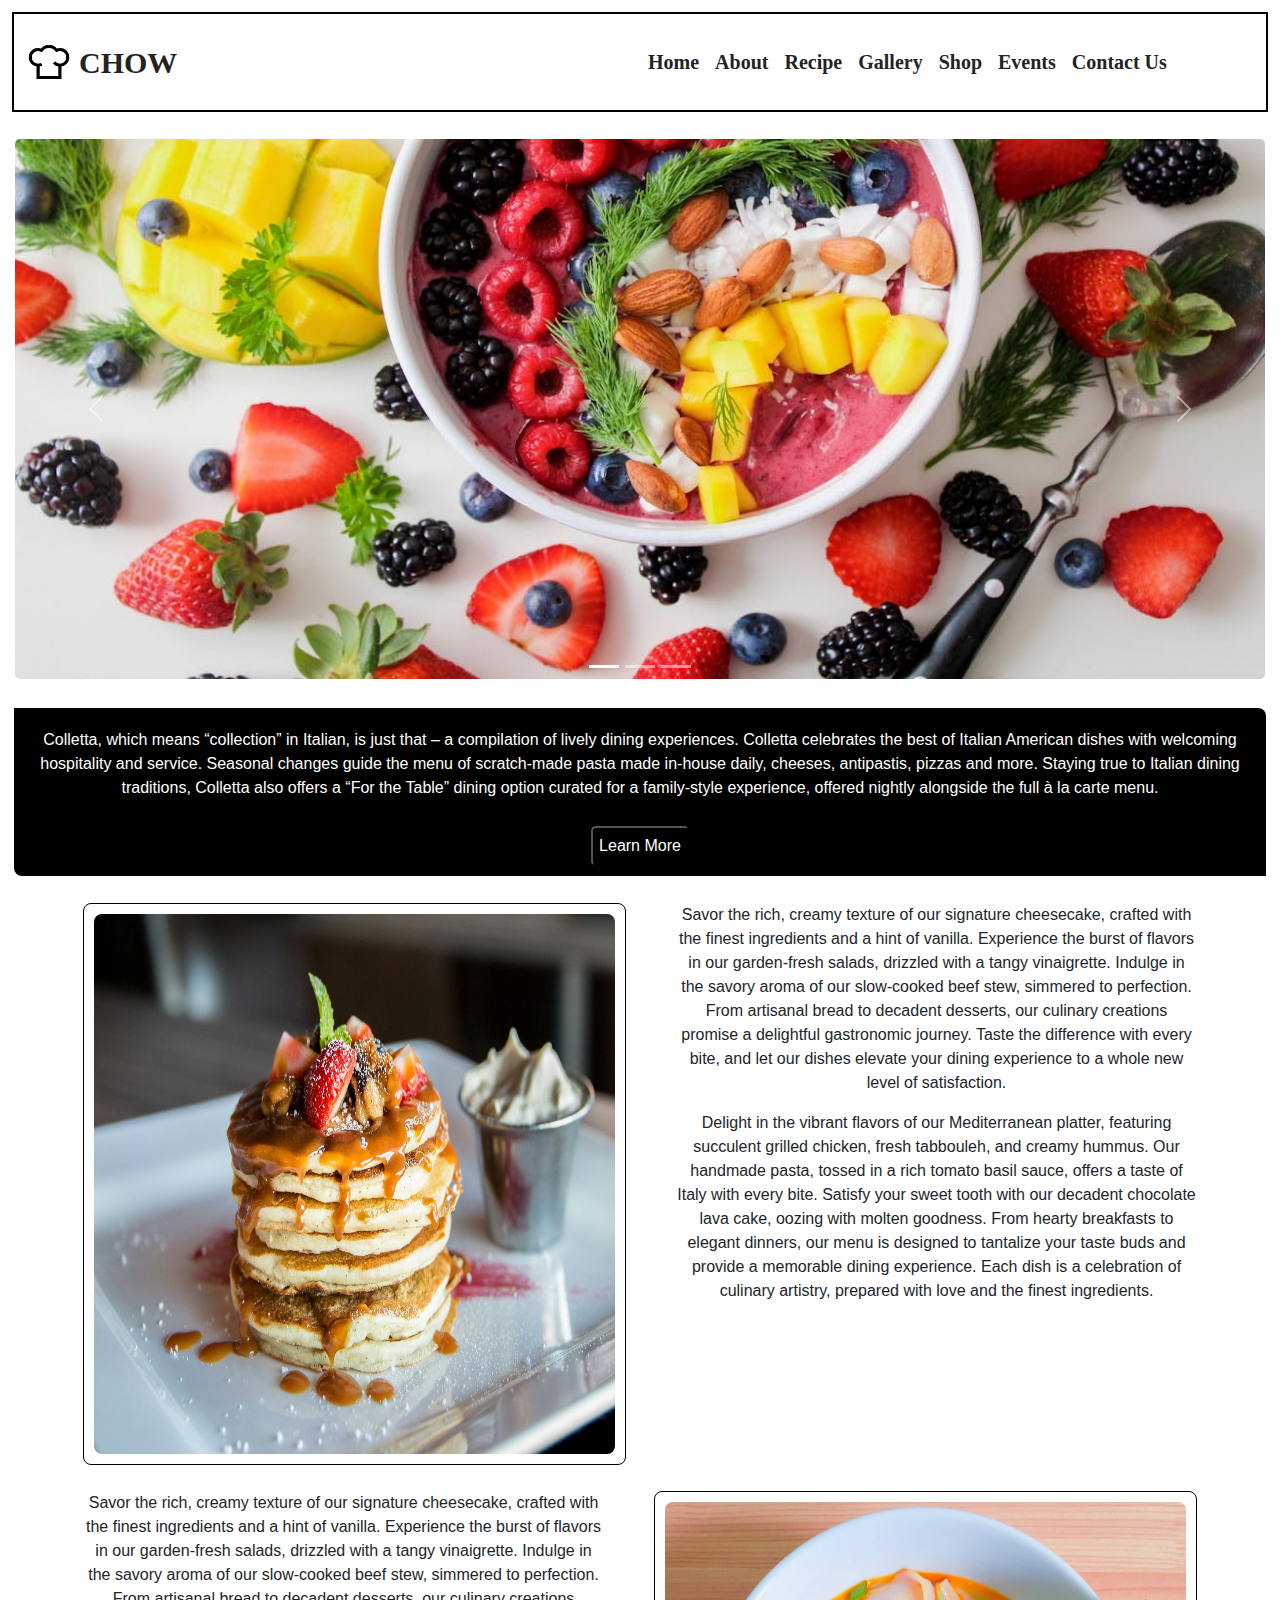
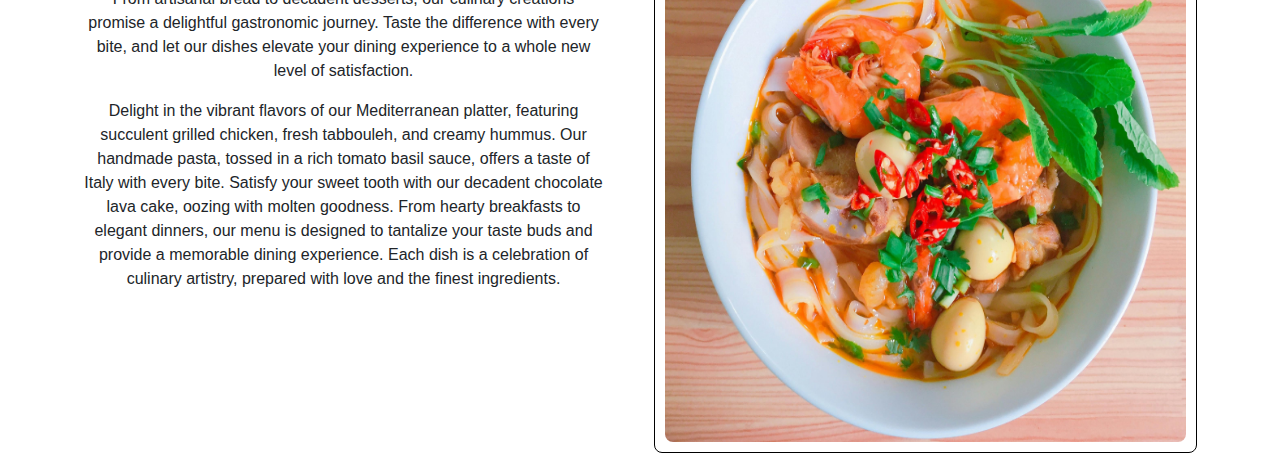
==== commit a29cde08: "event" ====
--- a/index.html
+++ b/index.html
@@ -12,6 +12,7 @@
     <script src="https://cdn.jsdelivr.net/npm/bootstrap@5.3.3/dist/js/bootstrap.bundle.min.js"></script>
   </head>
   <body>
+    <div class="content">
     <div class="" style="/* background-color: #fbb72c;  */ padding: 12px">
       <nav
         class="navbar navbar-expand-sm navbar-dark"
@@ -456,7 +457,89 @@
         </div>
       </div>
       <div id="events" class="tab-pane vh-100">
-        <p class="bg-primary">Submit Recipe</p>
+        <main>
+          <h1>Events</h1>
+          <section>
+            <h2>2 December</h2>
+            <div class="grid-wrapper">
+              <article>
+                <h3>9:00 AM</h3>
+                <p>Life finds a way. You know what? It is beets. </p>
+              </article>
+              <article>
+                <h3>10:00 AM</h3>
+                <p>I've crashed into a beet truck </p>
+              </article>
+              <article>
+                <h3>12:30 AM</h3>
+                <p>I was part of something special. </p>
+              </article>
+              <article>
+                <h3>13:30 AM</h3>
+                <p>Yeah, but your scientists were so preoccupied with whether or not they could, they didn't stop to think if they should. </p>
+                <img src="https://images.fineartamerica.com/images-medium-large-5/maroon-bells-aspen-colorado-black-and-white-photography-by-sai.jpg" alt="Black and white photo of a lake">
+        
+              </article>
+              <article>
+                <h3>14:30 AM</h3>
+                <p>Just my luck, no ice. God help us, we're in the hands of engineers. </p>
+              </article>
+              <article>
+                <h3>15:30 AM</h3>
+                <p>I gave it a cold? I gave it a virus. A computer virus. </p>
+              </article>
+              <article>
+                <h3>16:30 AM</h3>
+                <p>God creates dinosaurs. God destroys dinosaurs. God creates Man. Man destroys God. Man creates Dinosaurs. </p>
+              </article>
+              <article>
+                <h3>17:30 AM</h3>
+                <p>What do they got in there? King Kong?  </p>
+                <img src="https://upload.wikimedia.org/wikipedia/commons/thumb/c/c8/Eiffel_tower_at_Exposition_Universelle%2C_Paris%2C_1889.jpg/1200px-Eiffel_tower_at_Exposition_Universelle%2C_Paris%2C_1889.jpg" alt="Black and White Eiffel Tower"" alt="Black and white Mountian view">
+              </article>
+            </div>
+          </section>
+          <section>
+            <h2>3 Jan</h2>
+            <div class="grid-wrapper">
+              <article>
+                <h3>9:00 AM</h3>
+                <p>Life finds a way. You know what? It is beets. </p>
+              </article>
+              <article>
+                <h3>10:00 AM</h3>
+                <p>I've crashed into a beet truck </p>
+              </article>
+              <article>
+                <h3>12:30 AM</h3>
+                <p>I was part of something special. </p>
+              </article>
+              <article>
+                <h3>13:30 AM</h3>
+                <p>Yeah, but your scientists were so preoccupied with whether or not they could, they didn't stop to think if they should. </p>
+                <img src="https://upload.wikimedia.org/wikipedia/commons/thumb/c/c8/Eiffel_tower_at_Exposition_Universelle%2C_Paris%2C_1889.jpg/1200px-Eiffel_tower_at_Exposition_Universelle%2C_Paris%2C_1889.jpg" alt="Black and White Eiffel Tower">
+              </article>
+              <article>
+                <h3>14:30 AM</h3>
+                <p>Just my luck, no ice. God help us, we're in the hands of engineers. </p>
+              </article>
+              <article>
+                <h3>15:30 AM</h3>
+                <p>I gave it a cold? I gave it a virus. A computer virus. </p>
+              </article>
+              <article>
+                <h3>16:30 AM</h3>
+                <p>God creates dinosaurs. God destroys dinosaurs. God creates Man. Man destroys God. Man creates Dinosaurs. </p>
+              </article>
+              <article>
+                <h3>17:30 AM</h3>
+                <p>What do they got in there? King Kong?  </p>
+                <img src="https://images.fineartamerica.com/images-medium-large-5/maroon-bells-aspen-colorado-black-and-white-photography-by-sai.jpg" alt="Black and white Mountian view">
+              </article>
+            </div>
+          </section>
+          <p class="footer-note">Design by <a href="https://dribbble.com/shots/8576480-Book-Festival-Responsive-Website">tubik</a></p>
+        </main>
       </div>
       <div id="contact" class="tab-pane vh-100">
         <div class="abtPara">
@@ -511,7 +594,55 @@
         </div>
       </div>
     </div>
+  </div>
+    <div>
+
+    </div>
 
     <script src="./recipe.js"></script>
   </body>
+  <!-- <footer class="footer ">
+    <div class="container">
+      <div class="row">
+        <div class="footer-col">
+          <h4>company</h4>
+          <ul>
+            <li><a href="#">about us</a></li>
+            <li><a href="#">our services</a></li>
+            <li><a href="#">privacy policy</a></li>
+            <li><a href="#">affiliate program</a></li>
+          </ul>
+        </div>
+        <div class="footer-col">
+          <h4>get help</h4>
+          <ul>
+            <li><a href="#">FAQ</a></li>
+            <li><a href="#">shipping</a></li>
+            <li><a href="#">returns</a></li>
+            <li><a href="#">order status</a></li>
+            <li><a href="#">payment options</a></li>
+          </ul>
+        </div>
+        <div class="footer-col">
+          <h4>online shop</h4>
+          <ul>
+            <li><a href="#">watch</a></li>
+            <li><a href="#">bag</a></li>
+            <li><a href="#">shoes</a></li>
+            <li><a href="#">dress</a></li>
+          </ul>
+        </div>
+        <div class="footer-col">
+          <h4>follow us</h4>
+          <div class="social-links">
+            <a href="#"><i class="fab fa-facebook-f"></i></a>
+            <a href="#"><i class="fab fa-twitter"></i></a>
+            <a href="#"><i class="fab fa-instagram"></i></a>
+            <a href="#"><i class="fab fa-linkedin-in"></i></a>
+          </div>
+        </div>
+      </div>
+    </div>
+ </footer> -->
+                     
 </html>
--- a/style.css
+++ b/style.css
@@ -377,4 +377,210 @@
   padding: 6px 25px;
   align-self: center; /* Center the submit button */
 }
-    +    
+
+
+.footer{
+	background-color: #24262b;
+    padding: 70px 0;
+}
+.footer-col{
+   width: 25%;
+   padding: 0 15px;
+}
+.footer-col h4{
+	font-size: 18px;
+	color: #ffffff;
+	text-transform: capitalize;
+	margin-bottom: 35px;
+	font-weight: 500;
+	position: relative;
+}
+.footer-col h4::before{
+	content: '';
+	position: absolute;
+	left:0;
+	bottom: -10px;
+	background-color: #e91e63;
+	height: 2px;
+	box-sizing: border-box;
+	width: 50px;
+}
+.footer-col ul li:not(:last-child){
+	margin-bottom: 10px;
+}
+.footer-col ul li a{
+	font-size: 16px;
+	text-transform: capitalize;
+	color: #ffffff;
+	text-decoration: none;
+	font-weight: 300;
+	color: #bbbbbb;
+	display: block;
+	transition: all 0.3s ease;
+}
+.footer-col ul li a:hover{
+	color: #ffffff;
+	padding-left: 8px;
+}
+.footer-col .social-links a{
+	display: inline-block;
+	height: 40px;
+	width: 40px;
+	background-color: rgba(255,255,255,0.2);
+	margin:0 10px 10px 0;
+	text-align: center;
+	line-height: 40px;
+	border-radius: 50%;
+	color: #ffffff;
+	transition: all 0.5s ease;
+}
+.footer-col .social-links a:hover{
+	color: #24262b;
+	background-color: #ffffff;
+}
+
+
+@media(max-width: 767px){
+  .footer-col{
+    width: 50%;
+    margin-bottom: 30px;
+}
+}
+@media(max-width: 574px){
+  .footer-col{
+    width: 100%;
+}
+}    .content {
+  flex: 1;
+  display: flex;
+  flex-direction: column;
+}
+
+
+
+
+
+/* *{
+  box-sizing: border-box;
+} */
+
+
+img{
+  width: 100%;
+  border-radius: 5px;
+  @media screen and (max-width: 599px){
+    height: 250px;
+    object-fit: cover;
+  }
+}
+body{
+  /* background: #2b2a2b; */
+  /* color: white; */
+  /* margin: 0;
+  padding: 0; */
+}
+
+main{
+  padding: 2rem;
+  max-width: 1400px;
+  margin: auto;
+
+}
+
+
+h1{
+  font-family:   'Poppins', sans-serif;
+}
+h2{
+  color: #ed666f;
+  font-family:  'Poppins', sans-serif;
+  font-weight: 500;
+}
+
+h3{
+  font-family:  'Poppins', sans-serif;
+  font-weight: 500;
+  margin: 0.5rem 0;
+}
+
+.grid-wrapper{
+
+
+  @media screen and (min-width: 600px){
+    display: grid;
+    grid-auto-flow: column;
+    grid-gap: 1rem;
+   
+  }
+
+  @media screen and (min-width: 1025px){
+    grid-template-columns: 1fr 2fr 1fr 2fr;
+  }
+  @media screen and (min-width: 600px) and (max-width: 1024px){
+    grid-template-columns: 1fr 2fr;
+  }
+
+}
+
+article{
+  p{
+    font-family: 'Karla', sans-serif;
+    font-size: 0.95rem;
+    color: #c8c8c8;
+  }
+  padding-bottom: 1rem;
+  border-bottom: 1px solid #4d4d4d;
+
+
+
+
+  &:nth-child(4){
+    grid-area: 1/2/4/3;   
+  }
+
+  &:nth-child(8){
+    @media screen and (min-width: 1025px){
+      grid-area: 1/4/4/-1;
+    }
+    @media screen and (min-width: 600px) and (max-width: 1024px){
+      grid-area: 4/2/8/3;
+    }
+  }
+
+  &:nth-child(4n+3){
+    @media screen and (min-width: 1025px){
+      border-bottom: 0;
+    }   
+  }
+  &:nth-child(4){
+    @media screen and (min-width: 1025px){
+      border-right: 1px solid #4d4d4d;
+      padding-right: 1rem;
+    }
+
+  }
+  &:nth-child(4n){
+    @media screen and (min-width: 600px){
+      border-left: 1px solid #4d4d4d;
+      border-bottom: 0;
+      padding-left: 1rem;
+    }
+  }
+
+
+}
+
+.footer-note{
+  text-align: center;
+  font-family: 'Karla', sans-serif;
+  font-size: 0.9rem;
+  background: white;
+  padding: 1rem;
+  color: black;
+  border-radius: 5px;
+  a{
+    color: inherit;
+    font-weight: 600;
+  }
+}